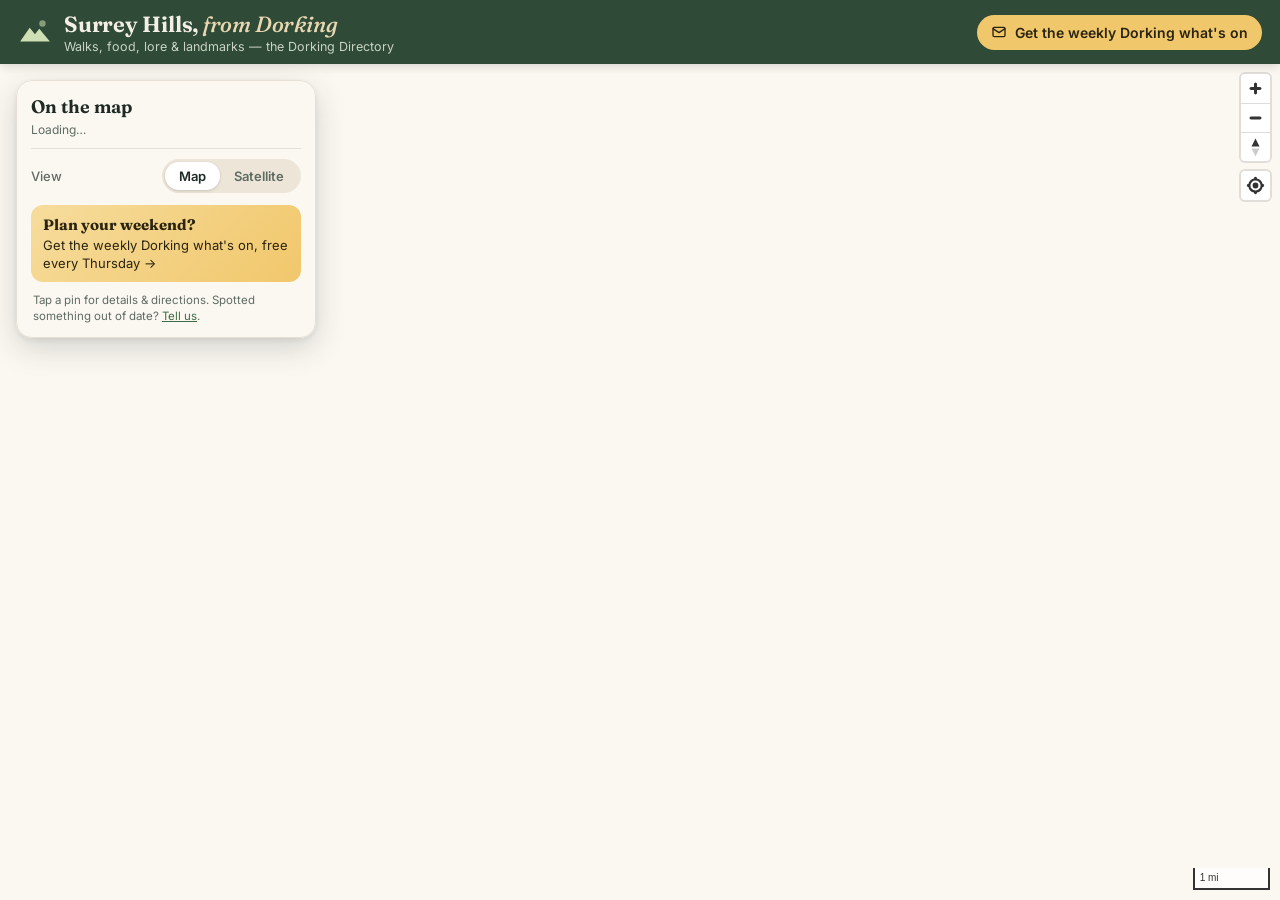
==== index.html @ 2fd0853b "Surrey Hills, from Dorking: map prototype" ====
<!doctype html>
<html lang="en-GB">
<head>
  <meta charset="utf-8">
  <meta name="viewport" content="width=device-width, initial-scale=1, viewport-fit=cover">
  <title>Surrey Hills, from Dorking — the Dorking Directory map</title>
  <meta name="description" content="Farm shops, vineyards, landmarks, local lore and churches around Dorking and the Surrey Hills, on one map.">
  <link rel="preconnect" href="https://fonts.googleapis.com">
  <link rel="preconnect" href="https://fonts.gstatic.com" crossorigin>
  <link href="https://fonts.googleapis.com/css2?family=Fraunces:opsz,wght@9..144,500;9..144,650&family=Inter:wght@400;500;600&display=swap" rel="stylesheet">

  <!-- Map library. To switch to Mapbox: replace these two lines with
       https://api.mapbox.com/mapbox-gl-js/v3.x.x/mapbox-gl.css / .js and update js/config.js -->
  <link rel="stylesheet" href="vendor/maplibre-gl.css">
  <script src="vendor/maplibre-gl.js"></script>
  <script src="vendor/papaparse.min.js"></script>

  <link rel="stylesheet" href="css/style.css">

  <!-- ============================================================
       ANALYTICS TAG GOES HERE
       e.g. Plausible:
       <script defer data-domain="map.example.uk" src="https://plausible.io/js/script.js"></script>
       or Google Analytics (gtag.js) snippet.
       ============================================================ -->
</head>
<body>
  <header class="topbar">
    <div class="brand">
      <svg class="brand-mark" viewBox="0 0 32 32" aria-hidden="true"><path d="M2 25 11 12l5 6 4-5 10 12z" fill="currentColor"/><circle cx="23" cy="8" r="3" fill="currentColor" opacity=".55"/></svg>
      <div>
        <h1>Surrey Hills, <em>from Dorking</em></h1>
        <p class="tagline">Walks, food, lore &amp; landmarks — the Dorking Directory</p>
      </div>
    </div>
    <a class="cta" id="newsletter" href="#">
      <svg viewBox="0 0 24 24" width="16" height="16" fill="none" stroke="currentColor" stroke-width="2" stroke-linecap="round" stroke-linejoin="round"><rect x="3" y="5" width="18" height="14" rx="2"/><path d="m3 7 9 6 9-6"/></svg>
      <span class="cta-long">Get the weekly Dorking what's on</span><span class="cta-short">What's on</span>
    </a>
  </header>

  <main class="stage">
    <div id="map" aria-label="Map of the Surrey Hills around Dorking"></div>

    <aside id="legend" class="legend" aria-label="Map layers">
      <div class="lg-head">
        <div>
          <h2>On the map</h2>
          <span id="legend-total" class="lg-total">Loading…</span>
        </div>
        <button id="legend-close" class="icon-btn" aria-label="Hide layers">
          <svg viewBox="0 0 24 24" width="18" height="18" fill="none" stroke="currentColor" stroke-width="2.2" stroke-linecap="round"><path d="M6 6l12 12M18 6 6 18"/></svg>
        </button>
      </div>
      <ul id="legend-list" class="lg-list"></ul>
      <div class="bm">
        <span class="bm-label">View</span>
        <div class="bm-switch" role="group" aria-label="Base map">
          <button class="bm-btn on" data-bm="map">Map</button>
          <button class="bm-btn" data-bm="satellite">Satellite</button>
        </div>
      </div>
      <a class="lg-cta" href="#">
        <strong>Plan your weekend?</strong>
        <span>Get the weekly Dorking what's on, free every Thursday →</span>
      </a>
      <p class="lg-foot">Tap a pin for details &amp; directions. Spotted something out of date? <a href="#">Tell us</a>.</p>
    </aside>

    <button id="legend-open" class="legend-fab" aria-label="Show layers">
      <svg viewBox="0 0 24 24" width="18" height="18" fill="none" stroke="currentColor" stroke-width="2" stroke-linecap="round" stroke-linejoin="round"><path d="m12 3 9 5-9 5-9-5 9-5z"/><path d="m3 13 9 5 9-5"/></svg>
      Layers
    </button>
  </main>

  <script src="js/config.js"></script>
  <script src="js/app.js"></script>
</body>
</html>
---- vendor/maplibre-gl.css ----
.maplibregl-map{font:12px/20px Helvetica Neue,Arial,Helvetica,sans-serif;overflow:hidden;position:relative;-webkit-tap-highlight-color:rgb(0 0 0/0)}.maplibregl-canvas{left:0;position:absolute;top:0}.maplibregl-map:fullscreen{height:100%;width:100%}.maplibregl-ctrl-group button.maplibregl-ctrl-compass{touch-action:none}.maplibregl-canvas-container.maplibregl-interactive,.maplibregl-ctrl-group button.maplibregl-ctrl-compass{cursor:grab;-webkit-user-select:none;-moz-user-select:none;user-select:none}.maplibregl-canvas-container.maplibregl-interactive.maplibregl-track-pointer{cursor:pointer}.maplibregl-canvas-container.maplibregl-interactive:active,.maplibregl-ctrl-group button.maplibregl-ctrl-compass:active{cursor:grabbing}.maplibregl-canvas-container.maplibregl-touch-zoom-rotate,.maplibregl-canvas-container.maplibregl-touch-zoom-rotate .maplibregl-canvas{touch-action:pan-x pan-y}.maplibregl-canvas-container.maplibregl-touch-drag-pan,.maplibregl-canvas-container.maplibregl-touch-drag-pan .maplibregl-canvas{touch-action:pinch-zoom}.maplibregl-canvas-container.maplibregl-touch-zoom-rotate.maplibregl-touch-drag-pan,.maplibregl-canvas-container.maplibregl-touch-zoom-rotate.maplibregl-touch-drag-pan .maplibregl-canvas{touch-action:none}.maplibregl-canvas-container.maplibregl-touch-drag-pan.maplibregl-cooperative-gestures,.maplibregl-canvas-container.maplibregl-touch-drag-pan.maplibregl-cooperative-gestures .maplibregl-canvas{touch-action:pan-x pan-y}.maplibregl-ctrl-bottom-left,.maplibregl-ctrl-bottom-right,.maplibregl-ctrl-top-left,.maplibregl-ctrl-top-right{pointer-events:none;position:absolute;z-index:2}.maplibregl-ctrl-top-left{left:0;top:0}.maplibregl-ctrl-top-right{right:0;top:0}.maplibregl-ctrl-bottom-left{bottom:0;left:0}.maplibregl-ctrl-bottom-right{bottom:0;right:0}.maplibregl-ctrl{clear:both;pointer-events:auto;transform:translate(0)}.maplibregl-ctrl-top-left .maplibregl-ctrl{float:left;margin:10px 0 0 10px}.maplibregl-ctrl-top-right .maplibregl-ctrl{float:right;margin:10px 10px 0 0}.maplibregl-ctrl-bottom-left .maplibregl-ctrl{float:left;margin:0 0 10px 10px}.maplibregl-ctrl-bottom-right .maplibregl-ctrl{float:right;margin:0 10px 10px 0}.maplibregl-ctrl-group{background:#fff;border-radius:4px}.maplibregl-ctrl-group:not(:empty){box-shadow:0 0 0 2px rgba(0,0,0,.1)}@media (forced-colors:active){.maplibregl-ctrl-group:not(:empty){box-shadow:0 0 0 2px ButtonText}}.maplibregl-ctrl-group button{background-color:transparent;border:0;box-sizing:border-box;cursor:pointer;display:block;height:29px;outline:none;padding:0;width:29px}.maplibregl-ctrl-group button+button{border-top:1px solid #ddd}.maplibregl-ctrl button .maplibregl-ctrl-icon{background-position:50%;background-repeat:no-repeat;display:block;height:100%;width:100%}@media (forced-colors:active){.maplibregl-ctrl-icon{background-color:transparent}.maplibregl-ctrl-group button+button{border-top:1px solid ButtonText}}.maplibregl-ctrl button::-moz-focus-inner{border:0;padding:0}.maplibregl-ctrl-attrib-button:focus,.maplibregl-ctrl-group button:focus{box-shadow:0 0 2px 2px #0096ff}.maplibregl-ctrl button:disabled{cursor:not-allowed}.maplibregl-ctrl button:disabled .maplibregl-ctrl-icon{opacity:.25}.maplibregl-ctrl button:not(:disabled):hover{background-color:rgb(0 0 0/5%)}.maplibregl-ctrl-group button:focus:focus-visible{box-shadow:0 0 2px 2px #0096ff}.maplibregl-ctrl-group button:focus:not(:focus-visible){box-shadow:none}.maplibregl-ctrl-group button:focus:first-child{border-radius:4px 4px 0 0}.maplibregl-ctrl-group button:focus:last-child{border-radius:0 0 4px 4px}.maplibregl-ctrl-group button:focus:only-child{border-radius:inherit}.maplibregl-ctrl button.maplibregl-ctrl-zoom-out .maplibregl-ctrl-icon{background-image:url("data:image/svg+xml;charset=utf-8,%3Csvg xmlns='http://www.w3.org/2000/svg' width='29' height='29' fill='%23333' viewBox='0 0 29 29'%3E%3Cpath d='M10 13c-.75 0-1.5.75-1.5 1.5S9.25 16 10 16h9c.75 0 1.5-.75 1.5-1.5S19.75 13 19 13z'/%3E%3C/svg%3E")}.maplibregl-ctrl button.maplibregl-ctrl-zoom-in .maplibregl-ctrl-icon{background-image:url("data:image/svg+xml;charset=utf-8,%3Csvg xmlns='http://www.w3.org/2000/svg' width='29' height='29' fill='%23333' viewBox='0 0 29 29'%3E%3Cpath d='M14.5 8.5c-.75 0-1.5.75-1.5 1.5v3h-3c-.75 0-1.5.75-1.5 1.5S9.25 16 10 16h3v3c0 .75.75 1.5 1.5 1.5S16 19.75 16 19v-3h3c.75 0 1.5-.75 1.5-1.5S19.75 13 19 13h-3v-3c0-.75-.75-1.5-1.5-1.5'/%3E%3C/svg%3E")}@media (forced-colors:active){.maplibregl-ctrl button.maplibregl-ctrl-zoom-out .maplibregl-ctrl-icon{background-image:url("data:image/svg+xml;charset=utf-8,%3Csvg xmlns='http://www.w3.org/2000/svg' width='29' height='29' fill='%23fff' viewBox='0 0 29 29'%3E%3Cpath d='M10 13c-.75 0-1.5.75-1.5 1.5S9.25 16 10 16h9c.75 0 1.5-.75 1.5-1.5S19.75 13 19 13z'/%3E%3C/svg%3E")}.maplibregl-ctrl button.maplibregl-ctrl-zoom-in .maplibregl-ctrl-icon{background-image:url("data:image/svg+xml;charset=utf-8,%3Csvg xmlns='http://www.w3.org/2000/svg' width='29' height='29' fill='%23fff' viewBox='0 0 29 29'%3E%3Cpath d='M14.5 8.5c-.75 0-1.5.75-1.5 1.5v3h-3c-.75 0-1.5.75-1.5 1.5S9.25 16 10 16h3v3c0 .75.75 1.5 1.5 1.5S16 19.75 16 19v-3h3c.75 0 1.5-.75 1.5-1.5S19.75 13 19 13h-3v-3c0-.75-.75-1.5-1.5-1.5'/%3E%3C/svg%3E")}}@media (forced-colors:active) and (prefers-color-scheme:light){.maplibregl-ctrl button.maplibregl-ctrl-zoom-out .maplibregl-ctrl-icon{background-image:url("data:image/svg+xml;charset=utf-8,%3Csvg xmlns='http://www.w3.org/2000/svg' width='29' height='29' viewBox='0 0 29 29'%3E%3Cpath d='M10 13c-.75 0-1.5.75-1.5 1.5S9.25 16 10 16h9c.75 0 1.5-.75 1.5-1.5S19.75 13 19 13z'/%3E%3C/svg%3E")}.maplibregl-ctrl button.maplibregl-ctrl-zoom-in .maplibregl-ctrl-icon{background-image:url("data:image/svg+xml;charset=utf-8,%3Csvg xmlns='http://www.w3.org/2000/svg' width='29' height='29' viewBox='0 0 29 29'%3E%3Cpath d='M14.5 8.5c-.75 0-1.5.75-1.5 1.5v3h-3c-.75 0-1.5.75-1.5 1.5S9.25 16 10 16h3v3c0 .75.75 1.5 1.5 1.5S16 19.75 16 19v-3h3c.75 0 1.5-.75 1.5-1.5S19.75 13 19 13h-3v-3c0-.75-.75-1.5-1.5-1.5'/%3E%3C/svg%3E")}}.maplibregl-ctrl button.maplibregl-ctrl-fullscreen .maplibregl-ctrl-icon{background-image:url("data:image/svg+xml;charset=utf-8,%3Csvg xmlns='http://www.w3.org/2000/svg' width='29' height='29' fill='%23333' viewBox='0 0 29 29'%3E%3Cpath d='M24 16v5.5c0 1.75-.75 2.5-2.5 2.5H16v-1l3-1.5-4-5.5 1-1 5.5 4 1.5-3zM6 16l1.5 3 5.5-4 1 1-4 5.5 3 1.5v1H7.5C5.75 24 5 23.25 5 21.5V16zm7-11v1l-3 1.5 4 5.5-1 1-5.5-4L6 13H5V7.5C5 5.75 5.75 5 7.5 5zm11 2.5c0-1.75-.75-2.5-2.5-2.5H16v1l3 1.5-4 5.5 1 1 5.5-4 1.5 3h1z'/%3E%3C/svg%3E")}.maplibregl-ctrl button.maplibregl-ctrl-shrink .maplibregl-ctrl-icon{background-image:url("data:image/svg+xml;charset=utf-8,%3Csvg xmlns='http://www.w3.org/2000/svg' width='29' height='29' viewBox='0 0 29 29'%3E%3Cpath d='M18.5 16c-1.75 0-2.5.75-2.5 2.5V24h1l1.5-3 5.5 4 1-1-4-5.5 3-1.5v-1zM13 18.5c0-1.75-.75-2.5-2.5-2.5H5v1l3 1.5L4 24l1 1 5.5-4 1.5 3h1zm3-8c0 1.75.75 2.5 2.5 2.5H24v-1l-3-1.5L25 5l-1-1-5.5 4L17 5h-1zM10.5 13c1.75 0 2.5-.75 2.5-2.5V5h-1l-1.5 3L5 4 4 5l4 5.5L5 12v1z'/%3E%3C/svg%3E")}@media (forced-colors:active){.maplibregl-ctrl button.maplibregl-ctrl-fullscreen .maplibregl-ctrl-icon{background-image:url("data:image/svg+xml;charset=utf-8,%3Csvg xmlns='http://www.w3.org/2000/svg' width='29' height='29' fill='%23fff' viewBox='0 0 29 29'%3E%3Cpath d='M24 16v5.5c0 1.75-.75 2.5-2.5 2.5H16v-1l3-1.5-4-5.5 1-1 5.5 4 1.5-3zM6 16l1.5 3 5.5-4 1 1-4 5.5 3 1.5v1H7.5C5.75 24 5 23.25 5 21.5V16zm7-11v1l-3 1.5 4 5.5-1 1-5.5-4L6 13H5V7.5C5 5.75 5.75 5 7.5 5zm11 2.5c0-1.75-.75-2.5-2.5-2.5H16v1l3 1.5-4 5.5 1 1 5.5-4 1.5 3h1z'/%3E%3C/svg%3E")}.maplibregl-ctrl button.maplibregl-ctrl-shrink .maplibregl-ctrl-icon{background-image:url("data:image/svg+xml;charset=utf-8,%3Csvg xmlns='http://www.w3.org/2000/svg' width='29' height='29' fill='%23fff' viewBox='0 0 29 29'%3E%3Cpath d='M18.5 16c-1.75 0-2.5.75-2.5 2.5V24h1l1.5-3 5.5 4 1-1-4-5.5 3-1.5v-1zM13 18.5c0-1.75-.75-2.5-2.5-2.5H5v1l3 1.5L4 24l1 1 5.5-4 1.5 3h1zm3-8c0 1.75.75 2.5 2.5 2.5H24v-1l-3-1.5L25 5l-1-1-5.5 4L17 5h-1zM10.5 13c1.75 0 2.5-.75 2.5-2.5V5h-1l-1.5 3L5 4 4 5l4 5.5L5 12v1z'/%3E%3C/svg%3E")}}@media (forced-colors:active) and (prefers-color-scheme:light){.maplibregl-ctrl button.maplibregl-ctrl-fullscreen .maplibregl-ctrl-icon{background-image:url("data:image/svg+xml;charset=utf-8,%3Csvg xmlns='http://www.w3.org/2000/svg' width='29' height='29' viewBox='0 0 29 29'%3E%3Cpath d='M24 16v5.5c0 1.75-.75 2.5-2.5 2.5H16v-1l3-1.5-4-5.5 1-1 5.5 4 1.5-3zM6 16l1.5 3 5.5-4 1 1-4 5.5 3 1.5v1H7.5C5.75 24 5 23.25 5 21.5V16zm7-11v1l-3 1.5 4 5.5-1 1-5.5-4L6 13H5V7.5C5 5.75 5.75 5 7.5 5zm11 2.5c0-1.75-.75-2.5-2.5-2.5H16v1l3 1.5-4 5.5 1 1 5.5-4 1.5 3h1z'/%3E%3C/svg%3E")}.maplibregl-ctrl button.maplibregl-ctrl-shrink .maplibregl-ctrl-icon{background-image:url("data:image/svg+xml;charset=utf-8,%3Csvg xmlns='http://www.w3.org/2000/svg' width='29' height='29' viewBox='0 0 29 29'%3E%3Cpath d='M18.5 16c-1.75 0-2.5.75-2.5 2.5V24h1l1.5-3 5.5 4 1-1-4-5.5 3-1.5v-1zM13 18.5c0-1.75-.75-2.5-2.5-2.5H5v1l3 1.5L4 24l1 1 5.5-4 1.5 3h1zm3-8c0 1.75.75 2.5 2.5 2.5H24v-1l-3-1.5L25 5l-1-1-5.5 4L17 5h-1zM10.5 13c1.75 0 2.5-.75 2.5-2.5V5h-1l-1.5 3L5 4 4 5l4 5.5L5 12v1z'/%3E%3C/svg%3E")}}.maplibregl-ctrl button.maplibregl-ctrl-compass .maplibregl-ctrl-icon{background-image:url("data:image/svg+xml;charset=utf-8,%3Csvg xmlns='http://www.w3.org/2000/svg' width='29' height='29' fill='%23333' viewBox='0 0 29 29'%3E%3Cpath d='m10.5 14 4-8 4 8z'/%3E%3Cpath fill='%23ccc' d='m10.5 16 4 8 4-8z'/%3E%3C/svg%3E")}@media (forced-colors:active){.maplibregl-ctrl button.maplibregl-ctrl-compass .maplibregl-ctrl-icon{background-image:url("data:image/svg+xml;charset=utf-8,%3Csvg xmlns='http://www.w3.org/2000/svg' width='29' height='29' fill='%23fff' viewBox='0 0 29 29'%3E%3Cpath d='m10.5 14 4-8 4 8z'/%3E%3Cpath fill='%23ccc' d='m10.5 16 4 8 4-8z'/%3E%3C/svg%3E")}}@media (forced-colors:active) and (prefers-color-scheme:light){.maplibregl-ctrl button.maplibregl-ctrl-compass .maplibregl-ctrl-icon{background-image:url("data:image/svg+xml;charset=utf-8,%3Csvg xmlns='http://www.w3.org/2000/svg' width='29' height='29' viewBox='0 0 29 29'%3E%3Cpath d='m10.5 14 4-8 4 8z'/%3E%3Cpath fill='%23ccc' d='m10.5 16 4 8 4-8z'/%3E%3C/svg%3E")}}.maplibregl-ctrl button.maplibregl-ctrl-terrain .maplibregl-ctrl-icon{background-image:url("data:image/svg+xml;charset=utf-8,%3Csvg xmlns='http://www.w3.org/2000/svg' width='22' height='22' fill='%23333' viewBox='0 0 22 22'%3E%3Cpath d='m1.754 13.406 4.453-4.851 3.09 3.09 3.281 3.277.969-.969-3.309-3.312 3.844-4.121 6.148 6.886h1.082v-.855l-7.207-8.07-4.84 5.187L6.169 6.57l-5.48 5.965v.871ZM.688 16.844h20.625v1.375H.688Zm0 0'/%3E%3C/svg%3E")}.maplibregl-ctrl button.maplibregl-ctrl-terrain-enabled .maplibregl-ctrl-icon{background-image:url("data:image/svg+xml;charset=utf-8,%3Csvg xmlns='http://www.w3.org/2000/svg' width='22' height='22' fill='%2333b5e5' viewBox='0 0 22 22'%3E%3Cpath d='m1.754 13.406 4.453-4.851 3.09 3.09 3.281 3.277.969-.969-3.309-3.312 3.844-4.121 6.148 6.886h1.082v-.855l-7.207-8.07-4.84 5.187L6.169 6.57l-5.48 5.965v.871ZM.688 16.844h20.625v1.375H.688Zm0 0'/%3E%3C/svg%3E")}.maplibregl-ctrl button.maplibregl-ctrl-geolocate .maplibregl-ctrl-icon{background-image:url("data:image/svg+xml;charset=utf-8,%3Csvg xmlns='http://www.w3.org/2000/svg' width='29' height='29' fill='%23333' viewBox='0 0 20 20'%3E%3Cpath d='M10 4C9 4 9 5 9 5v.1A5 5 0 0 0 5.1 9H5s-1 0-1 1 1 1 1 1h.1A5 5 0 0 0 9 14.9v.1s0 1 1 1 1-1 1-1v-.1a5 5 0 0 0 3.9-3.9h.1s1 0 1-1-1-1-1-1h-.1A5 5 0 0 0 11 5.1V5s0-1-1-1m0 2.5a3.5 3.5 0 1 1 0 7 3.5 3.5 0 1 1 0-7'/%3E%3Ccircle cx='10' cy='10' r='2'/%3E%3C/svg%3E")}.maplibregl-ctrl button.maplibregl-ctrl-geolocate:disabled .maplibregl-ctrl-icon{background-image:url("data:image/svg+xml;charset=utf-8,%3Csvg xmlns='http://www.w3.org/2000/svg' width='29' height='29' fill='%23aaa' viewBox='0 0 20 20'%3E%3Cpath d='M10 4C9 4 9 5 9 5v.1A5 5 0 0 0 5.1 9H5s-1 0-1 1 1 1 1 1h.1A5 5 0 0 0 9 14.9v.1s0 1 1 1 1-1 1-1v-.1a5 5 0 0 0 3.9-3.9h.1s1 0 1-1-1-1-1-1h-.1A5 5 0 0 0 11 5.1V5s0-1-1-1m0 2.5a3.5 3.5 0 1 1 0 7 3.5 3.5 0 1 1 0-7'/%3E%3Ccircle cx='10' cy='10' r='2'/%3E%3Cpath fill='red' d='m14 5 1 1-9 9-1-1z'/%3E%3C/svg%3E")}.maplibregl-ctrl button.maplibregl-ctrl-geolocate.maplibregl-ctrl-geolocate-active .maplibregl-ctrl-icon{background-image:url("data:image/svg+xml;charset=utf-8,%3Csvg xmlns='http://www.w3.org/2000/svg' width='29' height='29' fill='%2333b5e5' viewBox='0 0 20 20'%3E%3Cpath d='M10 4C9 4 9 5 9 5v.1A5 5 0 0 0 5.1 9H5s-1 0-1 1 1 1 1 1h.1A5 5 0 0 0 9 14.9v.1s0 1 1 1 1-1 1-1v-.1a5 5 0 0 0 3.9-3.9h.1s1 0 1-1-1-1-1-1h-.1A5 5 0 0 0 11 5.1V5s0-1-1-1m0 2.5a3.5 3.5 0 1 1 0 7 3.5 3.5 0 1 1 0-7'/%3E%3Ccircle cx='10' cy='10' r='2'/%3E%3C/svg%3E")}.maplibregl-ctrl button.maplibregl-ctrl-geolocate.maplibregl-ctrl-geolocate-active-error .maplibregl-ctrl-icon{background-image:url("data:image/svg+xml;charset=utf-8,%3Csvg xmlns='http://www.w3.org/2000/svg' width='29' height='29' fill='%23e58978' viewBox='0 0 20 20'%3E%3Cpath d='M10 4C9 4 9 5 9 5v.1A5 5 0 0 0 5.1 9H5s-1 0-1 1 1 1 1 1h.1A5 5 0 0 0 9 14.9v.1s0 1 1 1 1-1 1-1v-.1a5 5 0 0 0 3.9-3.9h.1s1 0 1-1-1-1-1-1h-.1A5 5 0 0 0 11 5.1V5s0-1-1-1m0 2.5a3.5 3.5 0 1 1 0 7 3.5 3.5 0 1 1 0-7'/%3E%3Ccircle cx='10' cy='10' r='2'/%3E%3C/svg%3E")}.maplibregl-ctrl button.maplibregl-ctrl-geolocate.maplibregl-ctrl-geolocate-background .maplibregl-ctrl-icon{background-image:url("data:image/svg+xml;charset=utf-8,%3Csvg xmlns='http://www.w3.org/2000/svg' width='29' height='29' fill='%2333b5e5' viewBox='0 0 20 20'%3E%3Cpath d='M10 4C9 4 9 5 9 5v.1A5 5 0 0 0 5.1 9H5s-1 0-1 1 1 1 1 1h.1A5 5 0 0 0 9 14.9v.1s0 1 1 1 1-1 1-1v-.1a5 5 0 0 0 3.9-3.9h.1s1 0 1-1-1-1-1-1h-.1A5 5 0 0 0 11 5.1V5s0-1-1-1m0 2.5a3.5 3.5 0 1 1 0 7 3.5 3.5 0 1 1 0-7'/%3E%3C/svg%3E")}.maplibregl-ctrl button.maplibregl-ctrl-geolocate.maplibregl-ctrl-geolocate-background-error .maplibregl-ctrl-icon{background-image:url("data:image/svg+xml;charset=utf-8,%3Csvg xmlns='http://www.w3.org/2000/svg' width='29' height='29' fill='%23e54e33' viewBox='0 0 20 20'%3E%3Cpath d='M10 4C9 4 9 5 9 5v.1A5 5 0 0 0 5.1 9H5s-1 0-1 1 1 1 1 1h.1A5 5 0 0 0 9 14.9v.1s0 1 1 1 1-1 1-1v-.1a5 5 0 0 0 3.9-3.9h.1s1 0 1-1-1-1-1-1h-.1A5 5 0 0 0 11 5.1V5s0-1-1-1m0 2.5a3.5 3.5 0 1 1 0 7 3.5 3.5 0 1 1 0-7'/%3E%3C/svg%3E")}.maplibregl-ctrl button.maplibregl-ctrl-geolocate.maplibregl-ctrl-geolocate-waiting .maplibregl-ctrl-icon{animation:maplibregl-spin 2s linear infinite}@media (forced-colors:active){.maplibregl-ctrl button.maplibregl-ctrl-geolocate .maplibregl-ctrl-icon{background-image:url("data:image/svg+xml;charset=utf-8,%3Csvg xmlns='http://www.w3.org/2000/svg' width='29' height='29' fill='%23fff' viewBox='0 0 20 20'%3E%3Cpath d='M10 4C9 4 9 5 9 5v.1A5 5 0 0 0 5.1 9H5s-1 0-1 1 1 1 1 1h.1A5 5 0 0 0 9 14.9v.1s0 1 1 1 1-1 1-1v-.1a5 5 0 0 0 3.9-3.9h.1s1 0 1-1-1-1-1-1h-.1A5 5 0 0 0 11 5.1V5s0-1-1-1m0 2.5a3.5 3.5 0 1 1 0 7 3.5 3.5 0 1 1 0-7'/%3E%3Ccircle cx='10' cy='10' r='2'/%3E%3C/svg%3E")}.maplibregl-ctrl button.maplibregl-ctrl-geolocate:disabled .maplibregl-ctrl-icon{background-image:url("data:image/svg+xml;charset=utf-8,%3Csvg xmlns='http://www.w3.org/2000/svg' width='29' height='29' fill='%23999' viewBox='0 0 20 20'%3E%3Cpath d='M10 4C9 4 9 5 9 5v.1A5 5 0 0 0 5.1 9H5s-1 0-1 1 1 1 1 1h.1A5 5 0 0 0 9 14.9v.1s0 1 1 1 1-1 1-1v-.1a5 5 0 0 0 3.9-3.9h.1s1 0 1-1-1-1-1-1h-.1A5 5 0 0 0 11 5.1V5s0-1-1-1m0 2.5a3.5 3.5 0 1 1 0 7 3.5 3.5 0 1 1 0-7'/%3E%3Ccircle cx='10' cy='10' r='2'/%3E%3Cpath fill='red' d='m14 5 1 1-9 9-1-1z'/%3E%3C/svg%3E")}.maplibregl-ctrl button.maplibregl-ctrl-geolocate.maplibregl-ctrl-geolocate-active .maplibregl-ctrl-icon{background-image:url("data:image/svg+xml;charset=utf-8,%3Csvg xmlns='http://www.w3.org/2000/svg' width='29' height='29' fill='%2333b5e5' viewBox='0 0 20 20'%3E%3Cpath d='M10 4C9 4 9 5 9 5v.1A5 5 0 0 0 5.1 9H5s-1 0-1 1 1 1 1 1h.1A5 5 0 0 0 9 14.9v.1s0 1 1 1 1-1 1-1v-.1a5 5 0 0 0 3.9-3.9h.1s1 0 1-1-1-1-1-1h-.1A5 5 0 0 0 11 5.1V5s0-1-1-1m0 2.5a3.5 3.5 0 1 1 0 7 3.5 3.5 0 1 1 0-7'/%3E%3Ccircle cx='10' cy='10' r='2'/%3E%3C/svg%3E")}.maplibregl-ctrl button.maplibregl-ctrl-geolocate.maplibregl-ctrl-geolocate-active-error .maplibregl-ctrl-icon{background-image:url("data:image/svg+xml;charset=utf-8,%3Csvg xmlns='http://www.w3.org/2000/svg' width='29' height='29' fill='%23e58978' viewBox='0 0 20 20'%3E%3Cpath d='M10 4C9 4 9 5 9 5v.1A5 5 0 0 0 5.1 9H5s-1 0-1 1 1 1 1 1h.1A5 5 0 0 0 9 14.9v.1s0 1 1 1 1-1 1-1v-.1a5 5 0 0 0 3.9-3.9h.1s1 0 1-1-1-1-1-1h-.1A5 5 0 0 0 11 5.1V5s0-1-1-1m0 2.5a3.5 3.5 0 1 1 0 7 3.5 3.5 0 1 1 0-7'/%3E%3Ccircle cx='10' cy='10' r='2'/%3E%3C/svg%3E")}.maplibregl-ctrl button.maplibregl-ctrl-geolocate.maplibregl-ctrl-geolocate-background .maplibregl-ctrl-icon{background-image:url("data:image/svg+xml;charset=utf-8,%3Csvg xmlns='http://www.w3.org/2000/svg' width='29' height='29' fill='%2333b5e5' viewBox='0 0 20 20'%3E%3Cpath d='M10 4C9 4 9 5 9 5v.1A5 5 0 0 0 5.1 9H5s-1 0-1 1 1 1 1 1h.1A5 5 0 0 0 9 14.9v.1s0 1 1 1 1-1 1-1v-.1a5 5 0 0 0 3.9-3.9h.1s1 0 1-1-1-1-1-1h-.1A5 5 0 0 0 11 5.1V5s0-1-1-1m0 2.5a3.5 3.5 0 1 1 0 7 3.5 3.5 0 1 1 0-7'/%3E%3C/svg%3E")}.maplibregl-ctrl button.maplibregl-ctrl-geolocate.maplibregl-ctrl-geolocate-background-error .maplibregl-ctrl-icon{background-image:url("data:image/svg+xml;charset=utf-8,%3Csvg xmlns='http://www.w3.org/2000/svg' width='29' height='29' fill='%23e54e33' viewBox='0 0 20 20'%3E%3Cpath d='M10 4C9 4 9 5 9 5v.1A5 5 0 0 0 5.1 9H5s-1 0-1 1 1 1 1 1h.1A5 5 0 0 0 9 14.9v.1s0 1 1 1 1-1 1-1v-.1a5 5 0 0 0 3.9-3.9h.1s1 0 1-1-1-1-1-1h-.1A5 5 0 0 0 11 5.1V5s0-1-1-1m0 2.5a3.5 3.5 0 1 1 0 7 3.5 3.5 0 1 1 0-7'/%3E%3C/svg%3E")}}@media (forced-colors:active) and (prefers-color-scheme:light){.maplibregl-ctrl button.maplibregl-ctrl-geolocate .maplibregl-ctrl-icon{background-image:url("data:image/svg+xml;charset=utf-8,%3Csvg xmlns='http://www.w3.org/2000/svg' width='29' height='29' viewBox='0 0 20 20'%3E%3Cpath d='M10 4C9 4 9 5 9 5v.1A5 5 0 0 0 5.1 9H5s-1 0-1 1 1 1 1 1h.1A5 5 0 0 0 9 14.9v.1s0 1 1 1 1-1 1-1v-.1a5 5 0 0 0 3.9-3.9h.1s1 0 1-1-1-1-1-1h-.1A5 5 0 0 0 11 5.1V5s0-1-1-1m0 2.5a3.5 3.5 0 1 1 0 7 3.5 3.5 0 1 1 0-7'/%3E%3Ccircle cx='10' cy='10' r='2'/%3E%3C/svg%3E")}.maplibregl-ctrl button.maplibregl-ctrl-geolocate:disabled .maplibregl-ctrl-icon{background-image:url("data:image/svg+xml;charset=utf-8,%3Csvg xmlns='http://www.w3.org/2000/svg' width='29' height='29' fill='%23666' viewBox='0 0 20 20'%3E%3Cpath d='M10 4C9 4 9 5 9 5v.1A5 5 0 0 0 5.1 9H5s-1 0-1 1 1 1 1 1h.1A5 5 0 0 0 9 14.9v.1s0 1 1 1 1-1 1-1v-.1a5 5 0 0 0 3.9-3.9h.1s1 0 1-1-1-1-1-1h-.1A5 5 0 0 0 11 5.1V5s0-1-1-1m0 2.5a3.5 3.5 0 1 1 0 7 3.5 3.5 0 1 1 0-7'/%3E%3Ccircle cx='10' cy='10' r='2'/%3E%3Cpath fill='red' d='m14 5 1 1-9 9-1-1z'/%3E%3C/svg%3E")}}@keyframes maplibregl-spin{0%{transform:rotate(0deg)}to{transform:rotate(1turn)}}a.maplibregl-ctrl-logo{background-image:url("data:image/svg+xml;charset=utf-8,%3Csvg xmlns='http://www.w3.org/2000/svg' width='88' height='23' fill='none'%3E%3Cpath fill='%23000' fill-opacity='.4' fill-rule='evenodd' d='M17.408 16.796h-1.827l2.501-12.095h.198l3.324 6.533.988 2.19.988-2.19 3.258-6.533h.181l2.6 12.095h-1.81l-1.218-5.644-.362-1.71-.658 1.71-2.929 5.644h-.098l-2.914-5.644-.757-1.71-.345 1.71zm1.958-3.42-.726 3.663a1.255 1.255 0 0 1-1.232 1.011h-1.827a1.255 1.255 0 0 1-1.229-1.509l2.501-12.095a1.255 1.255 0 0 1 1.23-1.001h.197a1.25 1.25 0 0 1 1.12.685l3.19 6.273 3.125-6.263a1.25 1.25 0 0 1 1.123-.695h.181a1.255 1.255 0 0 1 1.227.991l1.443 6.71a5 5 0 0 1 .314-.787l.009-.016a4.6 4.6 0 0 1 1.777-1.887c.782-.46 1.668-.667 2.611-.667a4.6 4.6 0 0 1 1.7.32l.306.134c.21-.16.474-.256.759-.256h1.694a1.255 1.255 0 0 1 1.212.925 1.255 1.255 0 0 1 1.212-.925h1.711c.284 0 .545.094.755.252.613-.3 1.312-.45 2.075-.45 1.356 0 2.557.445 3.482 1.4q.47.48.763 1.064V4.701a1.255 1.255 0 0 1 1.255-1.255h1.86A1.255 1.255 0 0 1 54.44 4.7v9.194h2.217c.19 0 .37.043.532.118v-4.77c0-.356.147-.678.385-.906a2.42 2.42 0 0 1-.682-1.71c0-.665.267-1.253.735-1.7a2.45 2.45 0 0 1 1.722-.674 2.43 2.43 0 0 1 1.705.675q.318.302.504.683V4.7a1.255 1.255 0 0 1 1.255-1.255h1.744A1.255 1.255 0 0 1 65.812 4.7v3.335a4.8 4.8 0 0 1 1.526-.246c.938 0 1.817.214 2.59.69a4.47 4.47 0 0 1 1.67 1.743v-.98a1.255 1.255 0 0 1 1.256-1.256h1.777c.233 0 .451.064.639.174a3.4 3.4 0 0 1 1.567-.372c.346 0 .861.02 1.285.232a1.25 1.25 0 0 1 .689 1.004 4.7 4.7 0 0 1 .853-.588c.795-.44 1.675-.647 2.61-.647 1.385 0 2.65.39 3.525 1.396.836.938 1.168 2.173 1.168 3.528q-.001.515-.056 1.051a1.255 1.255 0 0 1-.947 1.09l.408.952a1.255 1.255 0 0 1-.477 1.552c-.418.268-.92.463-1.458.612-.613.171-1.304.244-2.049.244-1.06 0-2.043-.207-2.886-.698l-.015-.008c-.798-.48-1.419-1.135-1.818-1.963l-.004-.008a5.8 5.8 0 0 1-.548-2.512q0-.429.053-.843a1.3 1.3 0 0 1-.333-.086l-.166-.004c-.223 0-.426.062-.643.228-.03.024-.142.139-.142.59v3.883a1.255 1.255 0 0 1-1.256 1.256h-1.777a1.255 1.255 0 0 1-1.256-1.256V15.69l-.032.057a4.8 4.8 0 0 1-1.86 1.833 5.04 5.04 0 0 1-2.484.634 4.5 4.5 0 0 1-1.935-.424 1.25 1.25 0 0 1-.764.258h-1.71a1.255 1.255 0 0 1-1.256-1.255V7.687a2.4 2.4 0 0 1-.428.625c.253.23.412.561.412.93v7.553a1.255 1.255 0 0 1-1.256 1.255h-1.843a1.25 1.25 0 0 1-.894-.373c-.228.23-.544.373-.894.373H51.32a1.255 1.255 0 0 1-1.256-1.255v-1.251l-.061.117a4.7 4.7 0 0 1-1.782 1.884 4.77 4.77 0 0 1-2.485.67 5.6 5.6 0 0 1-1.485-.188l.009 2.764a1.255 1.255 0 0 1-1.255 1.259h-1.729a1.255 1.255 0 0 1-1.255-1.255v-3.537a1.255 1.255 0 0 1-1.167.793h-1.679a1.25 1.25 0 0 1-.77-.263 4.5 4.5 0 0 1-1.945.429c-.885 0-1.724-.21-2.495-.632l-.017-.01a5 5 0 0 1-1.081-.836 1.255 1.255 0 0 1-1.254 1.312h-1.81a1.255 1.255 0 0 1-1.228-.99l-.782-3.625-2.044 3.939a1.25 1.25 0 0 1-1.115.676h-.098a1.25 1.25 0 0 1-1.116-.68l-2.061-3.994zM35.92 16.63l.207-.114.223-.15q.493-.356.735-.785l.061-.118.033 1.332h1.678V9.242h-1.694l-.033 1.267q-.133-.329-.526-.658l-.032-.028a3.2 3.2 0 0 0-.668-.428l-.27-.12a3.3 3.3 0 0 0-1.235-.23q-1.136-.001-1.974.493a3.36 3.36 0 0 0-1.3 1.382q-.445.89-.444 2.074 0 1.2.51 2.107a3.8 3.8 0 0 0 1.382 1.381 3.9 3.9 0 0 0 1.893.477q.795 0 1.455-.33zm-2.789-5.38q-.576.675-.575 1.762 0 1.102.559 1.794.576.675 1.645.675a2.25 2.25 0 0 0 .934-.19 2.2 2.2 0 0 0 .468-.29l.178-.161a2.2 2.2 0 0 0 .397-.561q.244-.5.244-1.15v-.115q0-.708-.296-1.267l-.043-.077a2.2 2.2 0 0 0-.633-.709l-.13-.086-.047-.028a2.1 2.1 0 0 0-1.073-.285q-1.052 0-1.629.692zm2.316 2.706c.163-.17.28-.407.28-.83v-.114c0-.292-.06-.508-.15-.68a.96.96 0 0 0-.353-.389.85.85 0 0 0-.464-.127c-.4 0-.56.114-.664.239l-.01.012c-.148.174-.275.45-.275.945 0 .506.122.801.27.99.097.11.266.224.68.224.303 0 .504-.09.687-.269zm7.545 1.705a2.6 2.6 0 0 0 .331.423q.319.33.755.548l.173.074q.65.255 1.49.255 1.02 0 1.844-.493a3.45 3.45 0 0 0 1.316-1.4q.493-.904.493-2.089 0-1.909-.988-2.913-.988-1.02-2.584-1.02-.898 0-1.575.347a3 3 0 0 0-.415.262l-.199.166a3.4 3.4 0 0 0-.64.82V9.242h-1.712v11.553h1.729l-.017-5.134zm.53-1.138q.206.29.48.5l.155.11.053.034q.51.296 1.119.297 1.07 0 1.645-.675.577-.69.576-1.762 0-1.119-.576-1.777-.558-.675-1.645-.675-.435 0-.835.16a2 2 0 0 0-.284.136 2 2 0 0 0-.363.254 2.2 2.2 0 0 0-.46.569l-.082.162a2.6 2.6 0 0 0-.213 1.072v.115q0 .707.296 1.267l.135.211zm.964-.818a1.1 1.1 0 0 0 .367.385.94.94 0 0 0 .476.118c.423 0 .59-.117.687-.23.159-.194.28-.478.28-.95 0-.53-.133-.8-.266-.952l-.021-.025c-.078-.094-.231-.221-.68-.221a1 1 0 0 0-.503.135l-.012.007a.86.86 0 0 0-.335.343c-.073.133-.132.324-.132.614v.115a1.4 1.4 0 0 0 .14.66zm15.7-6.222q.347-.346.346-.856a1.05 1.05 0 0 0-.345-.79 1.18 1.18 0 0 0-.84-.329q-.51 0-.855.33a1.05 1.05 0 0 0-.346.79q0 .51.346.855.345.346.856.346.51 0 .839-.346zm4.337 9.314.033-1.332q.191.403.59.747l.098.081a4 4 0 0 0 .316.224l.223.122a3.2 3.2 0 0 0 1.44.322 3.8 3.8 0 0 0 1.875-.477 3.5 3.5 0 0 0 1.382-1.366q.527-.89.526-2.09 0-1.184-.444-2.073a3.24 3.24 0 0 0-1.283-1.399q-.823-.51-1.942-.51a3.5 3.5 0 0 0-1.527.344l-.086.043-.165.09a3 3 0 0 0-.33.214q-.432.315-.656.707a2 2 0 0 0-.099.198l.082-1.283V4.701h-1.744v12.095zm.473-2.509a2.5 2.5 0 0 0 .566.7q.117.098.245.18l.144.08a2.1 2.1 0 0 0 .975.232q1.07 0 1.645-.675.576-.69.576-1.778 0-1.102-.576-1.777-.56-.691-1.645-.692a2.2 2.2 0 0 0-1.015.235q-.22.113-.415.282l-.15.142a2.1 2.1 0 0 0-.42.594q-.223.479-.223 1.1v.115q0 .705.293 1.26zm2.616-.293c.157-.191.28-.479.28-.967 0-.51-.13-.79-.276-.961l-.021-.026c-.082-.1-.232-.225-.67-.225a.87.87 0 0 0-.681.279l-.012.011c-.154.155-.274.38-.274.807v.115c0 .285.057.499.144.669a1.1 1.1 0 0 0 .367.405c.137.082.28.123.455.123.423 0 .59-.118.686-.23zm8.266-3.013q.345-.13.724-.14l.069-.002q.493 0 .642.099l.247-1.794q-.196-.099-.717-.099a2.3 2.3 0 0 0-.545.063 2 2 0 0 0-.411.148 2.2 2.2 0 0 0-.4.249 2.5 2.5 0 0 0-.485.499 2.7 2.7 0 0 0-.32.581l-.05.137v-1.48h-1.778v7.553h1.777v-3.884q0-.546.159-.943a1.5 1.5 0 0 1 .466-.636 2.5 2.5 0 0 1 .399-.253 2 2 0 0 1 .224-.099zm9.784 2.656.05-.922q0-1.743-.856-2.698-.838-.97-2.584-.97-1.119-.001-2.007.493a3.46 3.46 0 0 0-1.4 1.382q-.493.906-.493 2.106 0 1.07.428 1.975.428.89 1.332 1.432.906.526 2.255.526.973 0 1.668-.185l.044-.012.135-.04q.613-.184.984-.421l-.542-1.267q-.3.162-.642.274l-.297.087q-.51.131-1.3.131-.954 0-1.497-.444a1.6 1.6 0 0 1-.192-.193q-.366-.44-.512-1.234l-.004-.021zm-5.427-1.256-.003.022h3.752v-.138q-.011-.727-.288-1.118a1 1 0 0 0-.156-.176q-.46-.428-1.316-.428-.986 0-1.494.604-.379.45-.494 1.234zm-27.053 2.77V4.7h-1.86v12.095h5.333V15.15zm7.103-5.908v7.553h-1.843V9.242h1.843z'/%3E%3Cpath fill='%23fff' d='m19.63 11.151-.757-1.71-.345 1.71-1.12 5.644h-1.827L18.083 4.7h.197l3.325 6.533.988 2.19.988-2.19L26.839 4.7h.181l2.6 12.095h-1.81l-1.218-5.644-.362-1.71-.658 1.71-2.93 5.644h-.098l-2.913-5.644zm14.836 5.81q-1.02 0-1.893-.478a3.8 3.8 0 0 1-1.381-1.382q-.51-.906-.51-2.106 0-1.185.444-2.074a3.36 3.36 0 0 1 1.3-1.382q.839-.494 1.974-.494a3.3 3.3 0 0 1 1.234.231 3.3 3.3 0 0 1 .97.575q.396.33.527.659l.033-1.267h1.694v7.553H37.18l-.033-1.332q-.279.593-1.02 1.053a3.17 3.17 0 0 1-1.662.444zm.296-1.482q.938 0 1.58-.642.642-.66.642-1.711v-.115q0-.708-.296-1.267a2.2 2.2 0 0 0-.807-.872 2.1 2.1 0 0 0-1.119-.313q-1.053 0-1.629.692-.575.675-.575 1.76 0 1.103.559 1.795.577.675 1.645.675zm6.521-6.237h1.711v1.4q.906-1.597 2.83-1.597 1.596 0 2.584 1.02.988 1.005.988 2.914 0 1.185-.493 2.09a3.46 3.46 0 0 1-1.316 1.399 3.5 3.5 0 0 1-1.844.493q-.954 0-1.662-.329a2.67 2.67 0 0 1-1.086-.97l.017 5.134h-1.728zm4.048 6.22q1.07 0 1.645-.674.577-.69.576-1.762 0-1.119-.576-1.777-.558-.675-1.645-.675-.592 0-1.12.296-.51.28-.822.823-.296.527-.296 1.234v.115q0 .708.296 1.267.313.543.823.855.51.296 1.119.297z'/%3E%3Cpath fill='%23e1e3e9' d='M51.325 4.7h1.86v10.45h3.473v1.646h-5.333zm7.12 4.542h1.843v7.553h-1.843zm.905-1.415a1.16 1.16 0 0 1-.856-.346 1.17 1.17 0 0 1-.346-.856 1.05 1.05 0 0 1 .346-.79q.346-.329.856-.329.494 0 .839.33a1.05 1.05 0 0 1 .345.79 1.16 1.16 0 0 1-.345.855q-.33.346-.84.346zm7.875 9.133a3.17 3.17 0 0 1-1.662-.444q-.723-.46-1.004-1.053l-.033 1.332h-1.71V4.701h1.743v4.657l-.082 1.283q.279-.658 1.086-1.119a3.5 3.5 0 0 1 1.778-.477q1.119 0 1.942.51a3.24 3.24 0 0 1 1.283 1.4q.445.888.444 2.072 0 1.201-.526 2.09a3.5 3.5 0 0 1-1.382 1.366 3.8 3.8 0 0 1-1.876.477zm-.296-1.481q1.069 0 1.645-.675.577-.69.577-1.778 0-1.102-.577-1.776-.56-.691-1.645-.692a2.12 2.12 0 0 0-1.58.659q-.642.641-.642 1.694v.115q0 .71.296 1.267a2.4 2.4 0 0 0 .807.872 2.1 2.1 0 0 0 1.119.313zm5.927-6.237h1.777v1.481q.263-.757.856-1.217a2.14 2.14 0 0 1 1.349-.46q.527 0 .724.098l-.247 1.794q-.149-.099-.642-.099-.774 0-1.416.494-.626.493-.626 1.58v3.883h-1.777V9.242zm9.534 7.718q-1.35 0-2.255-.526-.904-.543-1.332-1.432a4.6 4.6 0 0 1-.428-1.975q0-1.2.493-2.106a3.46 3.46 0 0 1 1.4-1.382q.889-.495 2.007-.494 1.744 0 2.584.97.855.956.856 2.7 0 .444-.05.92h-5.43q.18 1.005.708 1.45.542.443 1.497.443.79 0 1.3-.131a4 4 0 0 0 .938-.362l.542 1.267q-.411.263-1.119.46-.708.198-1.711.197zm1.596-4.558q.016-1.02-.444-1.432-.46-.428-1.316-.428-1.728 0-1.991 1.86z'/%3E%3Cpath d='M5.074 15.948a.484.657 0 0 0-.486.659v1.84a.484.657 0 0 0 .486.659h4.101a.484.657 0 0 0 .486-.659v-1.84a.484.657 0 0 0-.486-.659zm3.56 1.16H5.617v.838h3.017z' style='fill:%23fff;fill-rule:evenodd;stroke-width:1.03600001'/%3E%3Cg style='stroke-width:1.12603545'%3E%3Cpath d='M-9.408-1.416c-3.833-.025-7.056 2.912-7.08 6.615-.02 3.08 1.653 4.832 3.107 6.268.903.892 1.721 1.74 2.32 2.902l-.525-.004c-.543-.003-.992.304-1.24.639a1.87 1.87 0 0 0-.362 1.121l-.011 1.877c-.003.402.104.787.347 1.125.244.338.688.653 1.23.656l4.142.028c.542.003.99-.306 1.238-.641a1.87 1.87 0 0 0 .363-1.121l.012-1.875a1.87 1.87 0 0 0-.348-1.127c-.243-.338-.688-.653-1.23-.656l-.518-.004c.597-1.145 1.425-1.983 2.348-2.87 1.473-1.414 3.18-3.149 3.2-6.226-.016-3.59-2.923-6.684-6.993-6.707m-.006 1.1v.002c3.274.02 5.92 2.532 5.9 5.6-.017 2.706-1.39 4.026-2.863 5.44-1.034.994-2.118 2.033-2.814 3.633-.018.041-.052.055-.075.065q-.013.004-.02.01a.34.34 0 0 1-.226.084.34.34 0 0 1-.224-.086l-.092-.077c-.699-1.615-1.768-2.669-2.781-3.67-1.454-1.435-2.797-2.762-2.78-5.478.02-3.067 2.7-5.545 5.975-5.523m-.02 2.826c-1.62-.01-2.944 1.315-2.955 2.96-.01 1.646 1.295 2.988 2.916 2.999h.002c1.621.01 2.943-1.316 2.953-2.961.011-1.646-1.294-2.988-2.916-2.998m-.005 1.1c1.017.006 1.829.83 1.822 1.89s-.83 1.874-1.848 1.867c-1.018-.006-1.829-.83-1.822-1.89s.83-1.874 1.848-1.868m-2.155 11.857 4.14.025c.271.002.49.305.487.676l-.013 1.875c-.003.37-.224.67-.495.668l-4.14-.025c-.27-.002-.487-.306-.485-.676l.012-1.875c.003-.37.224-.67.494-.668' style='color:%23000;font-style:normal;font-variant:normal;font-weight:400;font-stretch:normal;font-size:medium;line-height:normal;font-family:sans-serif;font-variant-ligatures:normal;font-variant-position:normal;font-variant-caps:normal;font-variant-numeric:normal;font-variant-alternates:normal;font-feature-settings:normal;text-indent:0;text-align:start;text-decoration:none;text-decoration-line:none;text-decoration-style:solid;text-decoration-color:%23000;letter-spacing:normal;word-spacing:normal;text-transform:none;writing-mode:lr-tb;direction:ltr;text-orientation:mixed;dominant-baseline:auto;baseline-shift:baseline;text-anchor:start;white-space:normal;shape-padding:0;clip-rule:evenodd;display:inline;overflow:visible;visibility:visible;opacity:1;isolation:auto;mix-blend-mode:normal;color-interpolation:sRGB;color-interpolation-filters:linearRGB;solid-color:%23000;solid-opacity:1;vector-effect:none;fill:%23000;fill-opacity:.4;fill-rule:evenodd;stroke:none;stroke-width:2.47727823;stroke-linecap:butt;stroke-linejoin:miter;stroke-miterlimit:4;stroke-dasharray:none;stroke-dashoffset:0;stroke-opacity:1;color-rendering:auto;image-rendering:auto;shape-rendering:auto;text-rendering:auto' transform='translate(15.553 2.85)scale(.88807)'/%3E%3Cpath d='M-9.415-.316C-12.69-.338-15.37 2.14-15.39 5.207c-.017 2.716 1.326 4.041 2.78 5.477 1.013 1 2.081 2.055 2.78 3.67l.092.076a.34.34 0 0 0 .225.086.34.34 0 0 0 .227-.083l.019-.01c.022-.009.057-.024.074-.064.697-1.6 1.78-2.64 2.814-3.634 1.473-1.414 2.847-2.733 2.864-5.44.02-3.067-2.627-5.58-5.901-5.601m-.057 8.784c1.621.011 2.944-1.315 2.955-2.96.01-1.646-1.295-2.988-2.916-2.999-1.622-.01-2.945 1.315-2.955 2.96s1.295 2.989 2.916 3' style='clip-rule:evenodd;fill:%23e1e3e9;fill-opacity:1;fill-rule:evenodd;stroke:none;stroke-width:2.47727823;stroke-miterlimit:4;stroke-dasharray:none;stroke-opacity:.4' transform='translate(15.553 2.85)scale(.88807)'/%3E%3Cpath d='M-11.594 15.465c-.27-.002-.492.297-.494.668l-.012 1.876c-.003.371.214.673.485.675l4.14.027c.271.002.492-.298.495-.668l.012-1.877c.003-.37-.215-.672-.485-.674z' style='clip-rule:evenodd;fill:%23fff;fill-opacity:1;fill-rule:evenodd;stroke:none;stroke-width:2.47727823;stroke-miterlimit:4;stroke-dasharray:none;stroke-opacity:.4' transform='translate(15.553 2.85)scale(.88807)'/%3E%3C/g%3E%3C/svg%3E");background-repeat:no-repeat;cursor:pointer;display:block;height:23px;margin:0 0 -4px -4px;overflow:hidden;width:88px}a.maplibregl-ctrl-logo.maplibregl-compact{width:14px}@media (forced-colors:active){a.maplibregl-ctrl-logo{background-color:transparent;background-image:url("data:image/svg+xml;charset=utf-8,%3Csvg xmlns='http://www.w3.org/2000/svg' width='88' height='23' fill='none'%3E%3Cpath fill='%23000' fill-opacity='.4' fill-rule='evenodd' d='M17.408 16.796h-1.827l2.501-12.095h.198l3.324 6.533.988 2.19.988-2.19 3.258-6.533h.181l2.6 12.095h-1.81l-1.218-5.644-.362-1.71-.658 1.71-2.929 5.644h-.098l-2.914-5.644-.757-1.71-.345 1.71zm1.958-3.42-.726 3.663a1.255 1.255 0 0 1-1.232 1.011h-1.827a1.255 1.255 0 0 1-1.229-1.509l2.501-12.095a1.255 1.255 0 0 1 1.23-1.001h.197a1.25 1.25 0 0 1 1.12.685l3.19 6.273 3.125-6.263a1.25 1.25 0 0 1 1.123-.695h.181a1.255 1.255 0 0 1 1.227.991l1.443 6.71a5 5 0 0 1 .314-.787l.009-.016a4.6 4.6 0 0 1 1.777-1.887c.782-.46 1.668-.667 2.611-.667a4.6 4.6 0 0 1 1.7.32l.306.134c.21-.16.474-.256.759-.256h1.694a1.255 1.255 0 0 1 1.212.925 1.255 1.255 0 0 1 1.212-.925h1.711c.284 0 .545.094.755.252.613-.3 1.312-.45 2.075-.45 1.356 0 2.557.445 3.482 1.4q.47.48.763 1.064V4.701a1.255 1.255 0 0 1 1.255-1.255h1.86A1.255 1.255 0 0 1 54.44 4.7v9.194h2.217c.19 0 .37.043.532.118v-4.77c0-.356.147-.678.385-.906a2.42 2.42 0 0 1-.682-1.71c0-.665.267-1.253.735-1.7a2.45 2.45 0 0 1 1.722-.674 2.43 2.43 0 0 1 1.705.675q.318.302.504.683V4.7a1.255 1.255 0 0 1 1.255-1.255h1.744A1.255 1.255 0 0 1 65.812 4.7v3.335a4.8 4.8 0 0 1 1.526-.246c.938 0 1.817.214 2.59.69a4.47 4.47 0 0 1 1.67 1.743v-.98a1.255 1.255 0 0 1 1.256-1.256h1.777c.233 0 .451.064.639.174a3.4 3.4 0 0 1 1.567-.372c.346 0 .861.02 1.285.232a1.25 1.25 0 0 1 .689 1.004 4.7 4.7 0 0 1 .853-.588c.795-.44 1.675-.647 2.61-.647 1.385 0 2.65.39 3.525 1.396.836.938 1.168 2.173 1.168 3.528q-.001.515-.056 1.051a1.255 1.255 0 0 1-.947 1.09l.408.952a1.255 1.255 0 0 1-.477 1.552c-.418.268-.92.463-1.458.612-.613.171-1.304.244-2.049.244-1.06 0-2.043-.207-2.886-.698l-.015-.008c-.798-.48-1.419-1.135-1.818-1.963l-.004-.008a5.8 5.8 0 0 1-.548-2.512q0-.429.053-.843a1.3 1.3 0 0 1-.333-.086l-.166-.004c-.223 0-.426.062-.643.228-.03.024-.142.139-.142.59v3.883a1.255 1.255 0 0 1-1.256 1.256h-1.777a1.255 1.255 0 0 1-1.256-1.256V15.69l-.032.057a4.8 4.8 0 0 1-1.86 1.833 5.04 5.04 0 0 1-2.484.634 4.5 4.5 0 0 1-1.935-.424 1.25 1.25 0 0 1-.764.258h-1.71a1.255 1.255 0 0 1-1.256-1.255V7.687a2.4 2.4 0 0 1-.428.625c.253.23.412.561.412.93v7.553a1.255 1.255 0 0 1-1.256 1.255h-1.843a1.25 1.25 0 0 1-.894-.373c-.228.23-.544.373-.894.373H51.32a1.255 1.255 0 0 1-1.256-1.255v-1.251l-.061.117a4.7 4.7 0 0 1-1.782 1.884 4.77 4.77 0 0 1-2.485.67 5.6 5.6 0 0 1-1.485-.188l.009 2.764a1.255 1.255 0 0 1-1.255 1.259h-1.729a1.255 1.255 0 0 1-1.255-1.255v-3.537a1.255 1.255 0 0 1-1.167.793h-1.679a1.25 1.25 0 0 1-.77-.263 4.5 4.5 0 0 1-1.945.429c-.885 0-1.724-.21-2.495-.632l-.017-.01a5 5 0 0 1-1.081-.836 1.255 1.255 0 0 1-1.254 1.312h-1.81a1.255 1.255 0 0 1-1.228-.99l-.782-3.625-2.044 3.939a1.25 1.25 0 0 1-1.115.676h-.098a1.25 1.25 0 0 1-1.116-.68l-2.061-3.994zM35.92 16.63l.207-.114.223-.15q.493-.356.735-.785l.061-.118.033 1.332h1.678V9.242h-1.694l-.033 1.267q-.133-.329-.526-.658l-.032-.028a3.2 3.2 0 0 0-.668-.428l-.27-.12a3.3 3.3 0 0 0-1.235-.23q-1.136-.001-1.974.493a3.36 3.36 0 0 0-1.3 1.382q-.445.89-.444 2.074 0 1.2.51 2.107a3.8 3.8 0 0 0 1.382 1.381 3.9 3.9 0 0 0 1.893.477q.795 0 1.455-.33zm-2.789-5.38q-.576.675-.575 1.762 0 1.102.559 1.794.576.675 1.645.675a2.25 2.25 0 0 0 .934-.19 2.2 2.2 0 0 0 .468-.29l.178-.161a2.2 2.2 0 0 0 .397-.561q.244-.5.244-1.15v-.115q0-.708-.296-1.267l-.043-.077a2.2 2.2 0 0 0-.633-.709l-.13-.086-.047-.028a2.1 2.1 0 0 0-1.073-.285q-1.052 0-1.629.692zm2.316 2.706c.163-.17.28-.407.28-.83v-.114c0-.292-.06-.508-.15-.68a.96.96 0 0 0-.353-.389.85.85 0 0 0-.464-.127c-.4 0-.56.114-.664.239l-.01.012c-.148.174-.275.45-.275.945 0 .506.122.801.27.99.097.11.266.224.68.224.303 0 .504-.09.687-.269zm7.545 1.705a2.6 2.6 0 0 0 .331.423q.319.33.755.548l.173.074q.65.255 1.49.255 1.02 0 1.844-.493a3.45 3.45 0 0 0 1.316-1.4q.493-.904.493-2.089 0-1.909-.988-2.913-.988-1.02-2.584-1.02-.898 0-1.575.347a3 3 0 0 0-.415.262l-.199.166a3.4 3.4 0 0 0-.64.82V9.242h-1.712v11.553h1.729l-.017-5.134zm.53-1.138q.206.29.48.5l.155.11.053.034q.51.296 1.119.297 1.07 0 1.645-.675.577-.69.576-1.762 0-1.119-.576-1.777-.558-.675-1.645-.675-.435 0-.835.16a2 2 0 0 0-.284.136 2 2 0 0 0-.363.254 2.2 2.2 0 0 0-.46.569l-.082.162a2.6 2.6 0 0 0-.213 1.072v.115q0 .707.296 1.267l.135.211zm.964-.818a1.1 1.1 0 0 0 .367.385.94.94 0 0 0 .476.118c.423 0 .59-.117.687-.23.159-.194.28-.478.28-.95 0-.53-.133-.8-.266-.952l-.021-.025c-.078-.094-.231-.221-.68-.221a1 1 0 0 0-.503.135l-.012.007a.86.86 0 0 0-.335.343c-.073.133-.132.324-.132.614v.115a1.4 1.4 0 0 0 .14.66zm15.7-6.222q.347-.346.346-.856a1.05 1.05 0 0 0-.345-.79 1.18 1.18 0 0 0-.84-.329q-.51 0-.855.33a1.05 1.05 0 0 0-.346.79q0 .51.346.855.345.346.856.346.51 0 .839-.346zm4.337 9.314.033-1.332q.191.403.59.747l.098.081a4 4 0 0 0 .316.224l.223.122a3.2 3.2 0 0 0 1.44.322 3.8 3.8 0 0 0 1.875-.477 3.5 3.5 0 0 0 1.382-1.366q.527-.89.526-2.09 0-1.184-.444-2.073a3.24 3.24 0 0 0-1.283-1.399q-.823-.51-1.942-.51a3.5 3.5 0 0 0-1.527.344l-.086.043-.165.09a3 3 0 0 0-.33.214q-.432.315-.656.707a2 2 0 0 0-.099.198l.082-1.283V4.701h-1.744v12.095zm.473-2.509a2.5 2.5 0 0 0 .566.7q.117.098.245.18l.144.08a2.1 2.1 0 0 0 .975.232q1.07 0 1.645-.675.576-.69.576-1.778 0-1.102-.576-1.777-.56-.691-1.645-.692a2.2 2.2 0 0 0-1.015.235q-.22.113-.415.282l-.15.142a2.1 2.1 0 0 0-.42.594q-.223.479-.223 1.1v.115q0 .705.293 1.26zm2.616-.293c.157-.191.28-.479.28-.967 0-.51-.13-.79-.276-.961l-.021-.026c-.082-.1-.232-.225-.67-.225a.87.87 0 0 0-.681.279l-.012.011c-.154.155-.274.38-.274.807v.115c0 .285.057.499.144.669a1.1 1.1 0 0 0 .367.405c.137.082.28.123.455.123.423 0 .59-.118.686-.23zm8.266-3.013q.345-.13.724-.14l.069-.002q.493 0 .642.099l.247-1.794q-.196-.099-.717-.099a2.3 2.3 0 0 0-.545.063 2 2 0 0 0-.411.148 2.2 2.2 0 0 0-.4.249 2.5 2.5 0 0 0-.485.499 2.7 2.7 0 0 0-.32.581l-.05.137v-1.48h-1.778v7.553h1.777v-3.884q0-.546.159-.943a1.5 1.5 0 0 1 .466-.636 2.5 2.5 0 0 1 .399-.253 2 2 0 0 1 .224-.099zm9.784 2.656.05-.922q0-1.743-.856-2.698-.838-.97-2.584-.97-1.119-.001-2.007.493a3.46 3.46 0 0 0-1.4 1.382q-.493.906-.493 2.106 0 1.07.428 1.975.428.89 1.332 1.432.906.526 2.255.526.973 0 1.668-.185l.044-.012.135-.04q.613-.184.984-.421l-.542-1.267q-.3.162-.642.274l-.297.087q-.51.131-1.3.131-.954 0-1.497-.444a1.6 1.6 0 0 1-.192-.193q-.366-.44-.512-1.234l-.004-.021zm-5.427-1.256-.003.022h3.752v-.138q-.011-.727-.288-1.118a1 1 0 0 0-.156-.176q-.46-.428-1.316-.428-.986 0-1.494.604-.379.45-.494 1.234zm-27.053 2.77V4.7h-1.86v12.095h5.333V15.15zm7.103-5.908v7.553h-1.843V9.242h1.843z'/%3E%3Cpath fill='%23fff' d='m19.63 11.151-.757-1.71-.345 1.71-1.12 5.644h-1.827L18.083 4.7h.197l3.325 6.533.988 2.19.988-2.19L26.839 4.7h.181l2.6 12.095h-1.81l-1.218-5.644-.362-1.71-.658 1.71-2.93 5.644h-.098l-2.913-5.644zm14.836 5.81q-1.02 0-1.893-.478a3.8 3.8 0 0 1-1.381-1.382q-.51-.906-.51-2.106 0-1.185.444-2.074a3.36 3.36 0 0 1 1.3-1.382q.839-.494 1.974-.494a3.3 3.3 0 0 1 1.234.231 3.3 3.3 0 0 1 .97.575q.396.33.527.659l.033-1.267h1.694v7.553H37.18l-.033-1.332q-.279.593-1.02 1.053a3.17 3.17 0 0 1-1.662.444zm.296-1.482q.938 0 1.58-.642.642-.66.642-1.711v-.115q0-.708-.296-1.267a2.2 2.2 0 0 0-.807-.872 2.1 2.1 0 0 0-1.119-.313q-1.053 0-1.629.692-.575.675-.575 1.76 0 1.103.559 1.795.577.675 1.645.675zm6.521-6.237h1.711v1.4q.906-1.597 2.83-1.597 1.596 0 2.584 1.02.988 1.005.988 2.914 0 1.185-.493 2.09a3.46 3.46 0 0 1-1.316 1.399 3.5 3.5 0 0 1-1.844.493q-.954 0-1.662-.329a2.67 2.67 0 0 1-1.086-.97l.017 5.134h-1.728zm4.048 6.22q1.07 0 1.645-.674.577-.69.576-1.762 0-1.119-.576-1.777-.558-.675-1.645-.675-.592 0-1.12.296-.51.28-.822.823-.296.527-.296 1.234v.115q0 .708.296 1.267.313.543.823.855.51.296 1.119.297z'/%3E%3Cpath fill='%23e1e3e9' d='M51.325 4.7h1.86v10.45h3.473v1.646h-5.333zm7.12 4.542h1.843v7.553h-1.843zm.905-1.415a1.16 1.16 0 0 1-.856-.346 1.17 1.17 0 0 1-.346-.856 1.05 1.05 0 0 1 .346-.79q.346-.329.856-.329.494 0 .839.33a1.05 1.05 0 0 1 .345.79 1.16 1.16 0 0 1-.345.855q-.33.346-.84.346zm7.875 9.133a3.17 3.17 0 0 1-1.662-.444q-.723-.46-1.004-1.053l-.033 1.332h-1.71V4.701h1.743v4.657l-.082 1.283q.279-.658 1.086-1.119a3.5 3.5 0 0 1 1.778-.477q1.119 0 1.942.51a3.24 3.24 0 0 1 1.283 1.4q.445.888.444 2.072 0 1.201-.526 2.09a3.5 3.5 0 0 1-1.382 1.366 3.8 3.8 0 0 1-1.876.477zm-.296-1.481q1.069 0 1.645-.675.577-.69.577-1.778 0-1.102-.577-1.776-.56-.691-1.645-.692a2.12 2.12 0 0 0-1.58.659q-.642.641-.642 1.694v.115q0 .71.296 1.267a2.4 2.4 0 0 0 .807.872 2.1 2.1 0 0 0 1.119.313zm5.927-6.237h1.777v1.481q.263-.757.856-1.217a2.14 2.14 0 0 1 1.349-.46q.527 0 .724.098l-.247 1.794q-.149-.099-.642-.099-.774 0-1.416.494-.626.493-.626 1.58v3.883h-1.777V9.242zm9.534 7.718q-1.35 0-2.255-.526-.904-.543-1.332-1.432a4.6 4.6 0 0 1-.428-1.975q0-1.2.493-2.106a3.46 3.46 0 0 1 1.4-1.382q.889-.495 2.007-.494 1.744 0 2.584.97.855.956.856 2.7 0 .444-.05.92h-5.43q.18 1.005.708 1.45.542.443 1.497.443.79 0 1.3-.131a4 4 0 0 0 .938-.362l.542 1.267q-.411.263-1.119.46-.708.198-1.711.197zm1.596-4.558q.016-1.02-.444-1.432-.46-.428-1.316-.428-1.728 0-1.991 1.86z'/%3E%3Cpath d='M5.074 15.948a.484.657 0 0 0-.486.659v1.84a.484.657 0 0 0 .486.659h4.101a.484.657 0 0 0 .486-.659v-1.84a.484.657 0 0 0-.486-.659zm3.56 1.16H5.617v.838h3.017z' style='fill:%23fff;fill-rule:evenodd;stroke-width:1.03600001'/%3E%3Cg style='stroke-width:1.12603545'%3E%3Cpath d='M-9.408-1.416c-3.833-.025-7.056 2.912-7.08 6.615-.02 3.08 1.653 4.832 3.107 6.268.903.892 1.721 1.74 2.32 2.902l-.525-.004c-.543-.003-.992.304-1.24.639a1.87 1.87 0 0 0-.362 1.121l-.011 1.877c-.003.402.104.787.347 1.125.244.338.688.653 1.23.656l4.142.028c.542.003.99-.306 1.238-.641a1.87 1.87 0 0 0 .363-1.121l.012-1.875a1.87 1.87 0 0 0-.348-1.127c-.243-.338-.688-.653-1.23-.656l-.518-.004c.597-1.145 1.425-1.983 2.348-2.87 1.473-1.414 3.18-3.149 3.2-6.226-.016-3.59-2.923-6.684-6.993-6.707m-.006 1.1v.002c3.274.02 5.92 2.532 5.9 5.6-.017 2.706-1.39 4.026-2.863 5.44-1.034.994-2.118 2.033-2.814 3.633-.018.041-.052.055-.075.065q-.013.004-.02.01a.34.34 0 0 1-.226.084.34.34 0 0 1-.224-.086l-.092-.077c-.699-1.615-1.768-2.669-2.781-3.67-1.454-1.435-2.797-2.762-2.78-5.478.02-3.067 2.7-5.545 5.975-5.523m-.02 2.826c-1.62-.01-2.944 1.315-2.955 2.96-.01 1.646 1.295 2.988 2.916 2.999h.002c1.621.01 2.943-1.316 2.953-2.961.011-1.646-1.294-2.988-2.916-2.998m-.005 1.1c1.017.006 1.829.83 1.822 1.89s-.83 1.874-1.848 1.867c-1.018-.006-1.829-.83-1.822-1.89s.83-1.874 1.848-1.868m-2.155 11.857 4.14.025c.271.002.49.305.487.676l-.013 1.875c-.003.37-.224.67-.495.668l-4.14-.025c-.27-.002-.487-.306-.485-.676l.012-1.875c.003-.37.224-.67.494-.668' style='color:%23000;font-style:normal;font-variant:normal;font-weight:400;font-stretch:normal;font-size:medium;line-height:normal;font-family:sans-serif;font-variant-ligatures:normal;font-variant-position:normal;font-variant-caps:normal;font-variant-numeric:normal;font-variant-alternates:normal;font-feature-settings:normal;text-indent:0;text-align:start;text-decoration:none;text-decoration-line:none;text-decoration-style:solid;text-decoration-color:%23000;letter-spacing:normal;word-spacing:normal;text-transform:none;writing-mode:lr-tb;direction:ltr;text-orientation:mixed;dominant-baseline:auto;baseline-shift:baseline;text-anchor:start;white-space:normal;shape-padding:0;clip-rule:evenodd;display:inline;overflow:visible;visibility:visible;opacity:1;isolation:auto;mix-blend-mode:normal;color-interpolation:sRGB;color-interpolation-filters:linearRGB;solid-color:%23000;solid-opacity:1;vector-effect:none;fill:%23000;fill-opacity:.4;fill-rule:evenodd;stroke:none;stroke-width:2.47727823;stroke-linecap:butt;stroke-linejoin:miter;stroke-miterlimit:4;stroke-dasharray:none;stroke-dashoffset:0;stroke-opacity:1;color-rendering:auto;image-rendering:auto;shape-rendering:auto;text-rendering:auto' transform='translate(15.553 2.85)scale(.88807)'/%3E%3Cpath d='M-9.415-.316C-12.69-.338-15.37 2.14-15.39 5.207c-.017 2.716 1.326 4.041 2.78 5.477 1.013 1 2.081 2.055 2.78 3.67l.092.076a.34.34 0 0 0 .225.086.34.34 0 0 0 .227-.083l.019-.01c.022-.009.057-.024.074-.064.697-1.6 1.78-2.64 2.814-3.634 1.473-1.414 2.847-2.733 2.864-5.44.02-3.067-2.627-5.58-5.901-5.601m-.057 8.784c1.621.011 2.944-1.315 2.955-2.96.01-1.646-1.295-2.988-2.916-2.999-1.622-.01-2.945 1.315-2.955 2.96s1.295 2.989 2.916 3' style='clip-rule:evenodd;fill:%23e1e3e9;fill-opacity:1;fill-rule:evenodd;stroke:none;stroke-width:2.47727823;stroke-miterlimit:4;stroke-dasharray:none;stroke-opacity:.4' transform='translate(15.553 2.85)scale(.88807)'/%3E%3Cpath d='M-11.594 15.465c-.27-.002-.492.297-.494.668l-.012 1.876c-.003.371.214.673.485.675l4.14.027c.271.002.492-.298.495-.668l.012-1.877c.003-.37-.215-.672-.485-.674z' style='clip-rule:evenodd;fill:%23fff;fill-opacity:1;fill-rule:evenodd;stroke:none;stroke-width:2.47727823;stroke-miterlimit:4;stroke-dasharray:none;stroke-opacity:.4' transform='translate(15.553 2.85)scale(.88807)'/%3E%3C/g%3E%3C/svg%3E")}}@media (forced-colors:active) and (prefers-color-scheme:light){a.maplibregl-ctrl-logo{background-image:url("data:image/svg+xml;charset=utf-8,%3Csvg xmlns='http://www.w3.org/2000/svg' width='88' height='23' fill='none'%3E%3Cpath fill='%23000' fill-opacity='.4' fill-rule='evenodd' d='M17.408 16.796h-1.827l2.501-12.095h.198l3.324 6.533.988 2.19.988-2.19 3.258-6.533h.181l2.6 12.095h-1.81l-1.218-5.644-.362-1.71-.658 1.71-2.929 5.644h-.098l-2.914-5.644-.757-1.71-.345 1.71zm1.958-3.42-.726 3.663a1.255 1.255 0 0 1-1.232 1.011h-1.827a1.255 1.255 0 0 1-1.229-1.509l2.501-12.095a1.255 1.255 0 0 1 1.23-1.001h.197a1.25 1.25 0 0 1 1.12.685l3.19 6.273 3.125-6.263a1.25 1.25 0 0 1 1.123-.695h.181a1.255 1.255 0 0 1 1.227.991l1.443 6.71a5 5 0 0 1 .314-.787l.009-.016a4.6 4.6 0 0 1 1.777-1.887c.782-.46 1.668-.667 2.611-.667a4.6 4.6 0 0 1 1.7.32l.306.134c.21-.16.474-.256.759-.256h1.694a1.255 1.255 0 0 1 1.212.925 1.255 1.255 0 0 1 1.212-.925h1.711c.284 0 .545.094.755.252.613-.3 1.312-.45 2.075-.45 1.356 0 2.557.445 3.482 1.4q.47.48.763 1.064V4.701a1.255 1.255 0 0 1 1.255-1.255h1.86A1.255 1.255 0 0 1 54.44 4.7v9.194h2.217c.19 0 .37.043.532.118v-4.77c0-.356.147-.678.385-.906a2.42 2.42 0 0 1-.682-1.71c0-.665.267-1.253.735-1.7a2.45 2.45 0 0 1 1.722-.674 2.43 2.43 0 0 1 1.705.675q.318.302.504.683V4.7a1.255 1.255 0 0 1 1.255-1.255h1.744A1.255 1.255 0 0 1 65.812 4.7v3.335a4.8 4.8 0 0 1 1.526-.246c.938 0 1.817.214 2.59.69a4.47 4.47 0 0 1 1.67 1.743v-.98a1.255 1.255 0 0 1 1.256-1.256h1.777c.233 0 .451.064.639.174a3.4 3.4 0 0 1 1.567-.372c.346 0 .861.02 1.285.232a1.25 1.25 0 0 1 .689 1.004 4.7 4.7 0 0 1 .853-.588c.795-.44 1.675-.647 2.61-.647 1.385 0 2.65.39 3.525 1.396.836.938 1.168 2.173 1.168 3.528q-.001.515-.056 1.051a1.255 1.255 0 0 1-.947 1.09l.408.952a1.255 1.255 0 0 1-.477 1.552c-.418.268-.92.463-1.458.612-.613.171-1.304.244-2.049.244-1.06 0-2.043-.207-2.886-.698l-.015-.008c-.798-.48-1.419-1.135-1.818-1.963l-.004-.008a5.8 5.8 0 0 1-.548-2.512q0-.429.053-.843a1.3 1.3 0 0 1-.333-.086l-.166-.004c-.223 0-.426.062-.643.228-.03.024-.142.139-.142.59v3.883a1.255 1.255 0 0 1-1.256 1.256h-1.777a1.255 1.255 0 0 1-1.256-1.256V15.69l-.032.057a4.8 4.8 0 0 1-1.86 1.833 5.04 5.04 0 0 1-2.484.634 4.5 4.5 0 0 1-1.935-.424 1.25 1.25 0 0 1-.764.258h-1.71a1.255 1.255 0 0 1-1.256-1.255V7.687a2.4 2.4 0 0 1-.428.625c.253.23.412.561.412.93v7.553a1.255 1.255 0 0 1-1.256 1.255h-1.843a1.25 1.25 0 0 1-.894-.373c-.228.23-.544.373-.894.373H51.32a1.255 1.255 0 0 1-1.256-1.255v-1.251l-.061.117a4.7 4.7 0 0 1-1.782 1.884 4.77 4.77 0 0 1-2.485.67 5.6 5.6 0 0 1-1.485-.188l.009 2.764a1.255 1.255 0 0 1-1.255 1.259h-1.729a1.255 1.255 0 0 1-1.255-1.255v-3.537a1.255 1.255 0 0 1-1.167.793h-1.679a1.25 1.25 0 0 1-.77-.263 4.5 4.5 0 0 1-1.945.429c-.885 0-1.724-.21-2.495-.632l-.017-.01a5 5 0 0 1-1.081-.836 1.255 1.255 0 0 1-1.254 1.312h-1.81a1.255 1.255 0 0 1-1.228-.99l-.782-3.625-2.044 3.939a1.25 1.25 0 0 1-1.115.676h-.098a1.25 1.25 0 0 1-1.116-.68l-2.061-3.994zM35.92 16.63l.207-.114.223-.15q.493-.356.735-.785l.061-.118.033 1.332h1.678V9.242h-1.694l-.033 1.267q-.133-.329-.526-.658l-.032-.028a3.2 3.2 0 0 0-.668-.428l-.27-.12a3.3 3.3 0 0 0-1.235-.23q-1.136-.001-1.974.493a3.36 3.36 0 0 0-1.3 1.382q-.445.89-.444 2.074 0 1.2.51 2.107a3.8 3.8 0 0 0 1.382 1.381 3.9 3.9 0 0 0 1.893.477q.795 0 1.455-.33zm-2.789-5.38q-.576.675-.575 1.762 0 1.102.559 1.794.576.675 1.645.675a2.25 2.25 0 0 0 .934-.19 2.2 2.2 0 0 0 .468-.29l.178-.161a2.2 2.2 0 0 0 .397-.561q.244-.5.244-1.15v-.115q0-.708-.296-1.267l-.043-.077a2.2 2.2 0 0 0-.633-.709l-.13-.086-.047-.028a2.1 2.1 0 0 0-1.073-.285q-1.052 0-1.629.692zm2.316 2.706c.163-.17.28-.407.28-.83v-.114c0-.292-.06-.508-.15-.68a.96.96 0 0 0-.353-.389.85.85 0 0 0-.464-.127c-.4 0-.56.114-.664.239l-.01.012c-.148.174-.275.45-.275.945 0 .506.122.801.27.99.097.11.266.224.68.224.303 0 .504-.09.687-.269zm7.545 1.705a2.6 2.6 0 0 0 .331.423q.319.33.755.548l.173.074q.65.255 1.49.255 1.02 0 1.844-.493a3.45 3.45 0 0 0 1.316-1.4q.493-.904.493-2.089 0-1.909-.988-2.913-.988-1.02-2.584-1.02-.898 0-1.575.347a3 3 0 0 0-.415.262l-.199.166a3.4 3.4 0 0 0-.64.82V9.242h-1.712v11.553h1.729l-.017-5.134zm.53-1.138q.206.29.48.5l.155.11.053.034q.51.296 1.119.297 1.07 0 1.645-.675.577-.69.576-1.762 0-1.119-.576-1.777-.558-.675-1.645-.675-.435 0-.835.16a2 2 0 0 0-.284.136 2 2 0 0 0-.363.254 2.2 2.2 0 0 0-.46.569l-.082.162a2.6 2.6 0 0 0-.213 1.072v.115q0 .707.296 1.267l.135.211zm.964-.818a1.1 1.1 0 0 0 .367.385.94.94 0 0 0 .476.118c.423 0 .59-.117.687-.23.159-.194.28-.478.28-.95 0-.53-.133-.8-.266-.952l-.021-.025c-.078-.094-.231-.221-.68-.221a1 1 0 0 0-.503.135l-.012.007a.86.86 0 0 0-.335.343c-.073.133-.132.324-.132.614v.115a1.4 1.4 0 0 0 .14.66zm15.7-6.222q.347-.346.346-.856a1.05 1.05 0 0 0-.345-.79 1.18 1.18 0 0 0-.84-.329q-.51 0-.855.33a1.05 1.05 0 0 0-.346.79q0 .51.346.855.345.346.856.346.51 0 .839-.346zm4.337 9.314.033-1.332q.191.403.59.747l.098.081a4 4 0 0 0 .316.224l.223.122a3.2 3.2 0 0 0 1.44.322 3.8 3.8 0 0 0 1.875-.477 3.5 3.5 0 0 0 1.382-1.366q.527-.89.526-2.09 0-1.184-.444-2.073a3.24 3.24 0 0 0-1.283-1.399q-.823-.51-1.942-.51a3.5 3.5 0 0 0-1.527.344l-.086.043-.165.09a3 3 0 0 0-.33.214q-.432.315-.656.707a2 2 0 0 0-.099.198l.082-1.283V4.701h-1.744v12.095zm.473-2.509a2.5 2.5 0 0 0 .566.7q.117.098.245.18l.144.08a2.1 2.1 0 0 0 .975.232q1.07 0 1.645-.675.576-.69.576-1.778 0-1.102-.576-1.777-.56-.691-1.645-.692a2.2 2.2 0 0 0-1.015.235q-.22.113-.415.282l-.15.142a2.1 2.1 0 0 0-.42.594q-.223.479-.223 1.1v.115q0 .705.293 1.26zm2.616-.293c.157-.191.28-.479.28-.967 0-.51-.13-.79-.276-.961l-.021-.026c-.082-.1-.232-.225-.67-.225a.87.87 0 0 0-.681.279l-.012.011c-.154.155-.274.38-.274.807v.115c0 .285.057.499.144.669a1.1 1.1 0 0 0 .367.405c.137.082.28.123.455.123.423 0 .59-.118.686-.23zm8.266-3.013q.345-.13.724-.14l.069-.002q.493 0 .642.099l.247-1.794q-.196-.099-.717-.099a2.3 2.3 0 0 0-.545.063 2 2 0 0 0-.411.148 2.2 2.2 0 0 0-.4.249 2.5 2.5 0 0 0-.485.499 2.7 2.7 0 0 0-.32.581l-.05.137v-1.48h-1.778v7.553h1.777v-3.884q0-.546.159-.943a1.5 1.5 0 0 1 .466-.636 2.5 2.5 0 0 1 .399-.253 2 2 0 0 1 .224-.099zm9.784 2.656.05-.922q0-1.743-.856-2.698-.838-.97-2.584-.97-1.119-.001-2.007.493a3.46 3.46 0 0 0-1.4 1.382q-.493.906-.493 2.106 0 1.07.428 1.975.428.89 1.332 1.432.906.526 2.255.526.973 0 1.668-.185l.044-.012.135-.04q.613-.184.984-.421l-.542-1.267q-.3.162-.642.274l-.297.087q-.51.131-1.3.131-.954 0-1.497-.444a1.6 1.6 0 0 1-.192-.193q-.366-.44-.512-1.234l-.004-.021zm-5.427-1.256-.003.022h3.752v-.138q-.011-.727-.288-1.118a1 1 0 0 0-.156-.176q-.46-.428-1.316-.428-.986 0-1.494.604-.379.45-.494 1.234zm-27.053 2.77V4.7h-1.86v12.095h5.333V15.15zm7.103-5.908v7.553h-1.843V9.242h1.843z'/%3E%3Cpath fill='%23fff' d='m19.63 11.151-.757-1.71-.345 1.71-1.12 5.644h-1.827L18.083 4.7h.197l3.325 6.533.988 2.19.988-2.19L26.839 4.7h.181l2.6 12.095h-1.81l-1.218-5.644-.362-1.71-.658 1.71-2.93 5.644h-.098l-2.913-5.644zm14.836 5.81q-1.02 0-1.893-.478a3.8 3.8 0 0 1-1.381-1.382q-.51-.906-.51-2.106 0-1.185.444-2.074a3.36 3.36 0 0 1 1.3-1.382q.839-.494 1.974-.494a3.3 3.3 0 0 1 1.234.231 3.3 3.3 0 0 1 .97.575q.396.33.527.659l.033-1.267h1.694v7.553H37.18l-.033-1.332q-.279.593-1.02 1.053a3.17 3.17 0 0 1-1.662.444zm.296-1.482q.938 0 1.58-.642.642-.66.642-1.711v-.115q0-.708-.296-1.267a2.2 2.2 0 0 0-.807-.872 2.1 2.1 0 0 0-1.119-.313q-1.053 0-1.629.692-.575.675-.575 1.76 0 1.103.559 1.795.577.675 1.645.675zm6.521-6.237h1.711v1.4q.906-1.597 2.83-1.597 1.596 0 2.584 1.02.988 1.005.988 2.914 0 1.185-.493 2.09a3.46 3.46 0 0 1-1.316 1.399 3.5 3.5 0 0 1-1.844.493q-.954 0-1.662-.329a2.67 2.67 0 0 1-1.086-.97l.017 5.134h-1.728zm4.048 6.22q1.07 0 1.645-.674.577-.69.576-1.762 0-1.119-.576-1.777-.558-.675-1.645-.675-.592 0-1.12.296-.51.28-.822.823-.296.527-.296 1.234v.115q0 .708.296 1.267.313.543.823.855.51.296 1.119.297z'/%3E%3Cpath fill='%23e1e3e9' d='M51.325 4.7h1.86v10.45h3.473v1.646h-5.333zm7.12 4.542h1.843v7.553h-1.843zm.905-1.415a1.16 1.16 0 0 1-.856-.346 1.17 1.17 0 0 1-.346-.856 1.05 1.05 0 0 1 .346-.79q.346-.329.856-.329.494 0 .839.33a1.05 1.05 0 0 1 .345.79 1.16 1.16 0 0 1-.345.855q-.33.346-.84.346zm7.875 9.133a3.17 3.17 0 0 1-1.662-.444q-.723-.46-1.004-1.053l-.033 1.332h-1.71V4.701h1.743v4.657l-.082 1.283q.279-.658 1.086-1.119a3.5 3.5 0 0 1 1.778-.477q1.119 0 1.942.51a3.24 3.24 0 0 1 1.283 1.4q.445.888.444 2.072 0 1.201-.526 2.09a3.5 3.5 0 0 1-1.382 1.366 3.8 3.8 0 0 1-1.876.477zm-.296-1.481q1.069 0 1.645-.675.577-.69.577-1.778 0-1.102-.577-1.776-.56-.691-1.645-.692a2.12 2.12 0 0 0-1.58.659q-.642.641-.642 1.694v.115q0 .71.296 1.267a2.4 2.4 0 0 0 .807.872 2.1 2.1 0 0 0 1.119.313zm5.927-6.237h1.777v1.481q.263-.757.856-1.217a2.14 2.14 0 0 1 1.349-.46q.527 0 .724.098l-.247 1.794q-.149-.099-.642-.099-.774 0-1.416.494-.626.493-.626 1.58v3.883h-1.777V9.242zm9.534 7.718q-1.35 0-2.255-.526-.904-.543-1.332-1.432a4.6 4.6 0 0 1-.428-1.975q0-1.2.493-2.106a3.46 3.46 0 0 1 1.4-1.382q.889-.495 2.007-.494 1.744 0 2.584.97.855.956.856 2.7 0 .444-.05.92h-5.43q.18 1.005.708 1.45.542.443 1.497.443.79 0 1.3-.131a4 4 0 0 0 .938-.362l.542 1.267q-.411.263-1.119.46-.708.198-1.711.197zm1.596-4.558q.016-1.02-.444-1.432-.46-.428-1.316-.428-1.728 0-1.991 1.86z'/%3E%3Cpath d='M5.074 15.948a.484.657 0 0 0-.486.659v1.84a.484.657 0 0 0 .486.659h4.101a.484.657 0 0 0 .486-.659v-1.84a.484.657 0 0 0-.486-.659zm3.56 1.16H5.617v.838h3.017z' style='fill:%23fff;fill-rule:evenodd;stroke-width:1.03600001'/%3E%3Cg style='stroke-width:1.12603545'%3E%3Cpath d='M-9.408-1.416c-3.833-.025-7.056 2.912-7.08 6.615-.02 3.08 1.653 4.832 3.107 6.268.903.892 1.721 1.74 2.32 2.902l-.525-.004c-.543-.003-.992.304-1.24.639a1.87 1.87 0 0 0-.362 1.121l-.011 1.877c-.003.402.104.787.347 1.125.244.338.688.653 1.23.656l4.142.028c.542.003.99-.306 1.238-.641a1.87 1.87 0 0 0 .363-1.121l.012-1.875a1.87 1.87 0 0 0-.348-1.127c-.243-.338-.688-.653-1.23-.656l-.518-.004c.597-1.145 1.425-1.983 2.348-2.87 1.473-1.414 3.18-3.149 3.2-6.226-.016-3.59-2.923-6.684-6.993-6.707m-.006 1.1v.002c3.274.02 5.92 2.532 5.9 5.6-.017 2.706-1.39 4.026-2.863 5.44-1.034.994-2.118 2.033-2.814 3.633-.018.041-.052.055-.075.065q-.013.004-.02.01a.34.34 0 0 1-.226.084.34.34 0 0 1-.224-.086l-.092-.077c-.699-1.615-1.768-2.669-2.781-3.67-1.454-1.435-2.797-2.762-2.78-5.478.02-3.067 2.7-5.545 5.975-5.523m-.02 2.826c-1.62-.01-2.944 1.315-2.955 2.96-.01 1.646 1.295 2.988 2.916 2.999h.002c1.621.01 2.943-1.316 2.953-2.961.011-1.646-1.294-2.988-2.916-2.998m-.005 1.1c1.017.006 1.829.83 1.822 1.89s-.83 1.874-1.848 1.867c-1.018-.006-1.829-.83-1.822-1.89s.83-1.874 1.848-1.868m-2.155 11.857 4.14.025c.271.002.49.305.487.676l-.013 1.875c-.003.37-.224.67-.495.668l-4.14-.025c-.27-.002-.487-.306-.485-.676l.012-1.875c.003-.37.224-.67.494-.668' style='color:%23000;font-style:normal;font-variant:normal;font-weight:400;font-stretch:normal;font-size:medium;line-height:normal;font-family:sans-serif;font-variant-ligatures:normal;font-variant-position:normal;font-variant-caps:normal;font-variant-numeric:normal;font-variant-alternates:normal;font-feature-settings:normal;text-indent:0;text-align:start;text-decoration:none;text-decoration-line:none;text-decoration-style:solid;text-decoration-color:%23000;letter-spacing:normal;word-spacing:normal;text-transform:none;writing-mode:lr-tb;direction:ltr;text-orientation:mixed;dominant-baseline:auto;baseline-shift:baseline;text-anchor:start;white-space:normal;shape-padding:0;clip-rule:evenodd;display:inline;overflow:visible;visibility:visible;opacity:1;isolation:auto;mix-blend-mode:normal;color-interpolation:sRGB;color-interpolation-filters:linearRGB;solid-color:%23000;solid-opacity:1;vector-effect:none;fill:%23000;fill-opacity:.4;fill-rule:evenodd;stroke:none;stroke-width:2.47727823;stroke-linecap:butt;stroke-linejoin:miter;stroke-miterlimit:4;stroke-dasharray:none;stroke-dashoffset:0;stroke-opacity:1;color-rendering:auto;image-rendering:auto;shape-rendering:auto;text-rendering:auto' transform='translate(15.553 2.85)scale(.88807)'/%3E%3Cpath d='M-9.415-.316C-12.69-.338-15.37 2.14-15.39 5.207c-.017 2.716 1.326 4.041 2.78 5.477 1.013 1 2.081 2.055 2.78 3.67l.092.076a.34.34 0 0 0 .225.086.34.34 0 0 0 .227-.083l.019-.01c.022-.009.057-.024.074-.064.697-1.6 1.78-2.64 2.814-3.634 1.473-1.414 2.847-2.733 2.864-5.44.02-3.067-2.627-5.58-5.901-5.601m-.057 8.784c1.621.011 2.944-1.315 2.955-2.96.01-1.646-1.295-2.988-2.916-2.999-1.622-.01-2.945 1.315-2.955 2.96s1.295 2.989 2.916 3' style='clip-rule:evenodd;fill:%23e1e3e9;fill-opacity:1;fill-rule:evenodd;stroke:none;stroke-width:2.47727823;stroke-miterlimit:4;stroke-dasharray:none;stroke-opacity:.4' transform='translate(15.553 2.85)scale(.88807)'/%3E%3Cpath d='M-11.594 15.465c-.27-.002-.492.297-.494.668l-.012 1.876c-.003.371.214.673.485.675l4.14.027c.271.002.492-.298.495-.668l.012-1.877c.003-.37-.215-.672-.485-.674z' style='clip-rule:evenodd;fill:%23fff;fill-opacity:1;fill-rule:evenodd;stroke:none;stroke-width:2.47727823;stroke-miterlimit:4;stroke-dasharray:none;stroke-opacity:.4' transform='translate(15.553 2.85)scale(.88807)'/%3E%3C/g%3E%3C/svg%3E")}}.maplibregl-ctrl.maplibregl-ctrl-attrib{background-color:hsla(0,0%,100%,.5);margin:0;padding:0 5px}@media screen{.maplibregl-ctrl-attrib.maplibregl-compact{background-color:#fff;border-radius:12px;box-sizing:content-box;color:#000;margin:10px;min-height:20px;padding:2px 24px 2px 0;position:relative}.maplibregl-ctrl-attrib.maplibregl-compact-show{padding:2px 28px 2px 8px;visibility:visible}.maplibregl-ctrl-bottom-left>.maplibregl-ctrl-attrib.maplibregl-compact-show,.maplibregl-ctrl-top-left>.maplibregl-ctrl-attrib.maplibregl-compact-show{border-radius:12px;padding:2px 8px 2px 28px}.maplibregl-ctrl-attrib.maplibregl-compact .maplibregl-ctrl-attrib-inner{display:none}.maplibregl-ctrl-attrib-button{background-color:hsla(0,0%,100%,.5);background-image:url("data:image/svg+xml;charset=utf-8,%3Csvg xmlns='http://www.w3.org/2000/svg' width='24' height='24' fill-rule='evenodd' viewBox='0 0 20 20'%3E%3Cpath d='M4 10a6 6 0 1 0 12 0 6 6 0 1 0-12 0m5-3a1 1 0 1 0 2 0 1 1 0 1 0-2 0m0 3a1 1 0 1 1 2 0v3a1 1 0 1 1-2 0'/%3E%3C/svg%3E");border:0;border-radius:12px;box-sizing:border-box;cursor:pointer;display:none;height:24px;outline:none;position:absolute;right:0;top:0;width:24px}.maplibregl-ctrl-attrib summary.maplibregl-ctrl-attrib-button{-webkit-appearance:none;-moz-appearance:none;appearance:none;list-style:none}.maplibregl-ctrl-attrib summary.maplibregl-ctrl-attrib-button::-webkit-details-marker{display:none}.maplibregl-ctrl-bottom-left .maplibregl-ctrl-attrib-button,.maplibregl-ctrl-top-left .maplibregl-ctrl-attrib-button{left:0}.maplibregl-ctrl-attrib.maplibregl-compact .maplibregl-ctrl-attrib-button,.maplibregl-ctrl-attrib.maplibregl-compact-show .maplibregl-ctrl-attrib-inner{display:block}.maplibregl-ctrl-attrib.maplibregl-compact-show .maplibregl-ctrl-attrib-button{background-color:rgb(0 0 0/5%)}.maplibregl-ctrl-bottom-right>.maplibregl-ctrl-attrib.maplibregl-compact:after{bottom:0;right:0}.maplibregl-ctrl-top-right>.maplibregl-ctrl-attrib.maplibregl-compact:after{right:0;top:0}.maplibregl-ctrl-top-left>.maplibregl-ctrl-attrib.maplibregl-compact:after{left:0;top:0}.maplibregl-ctrl-bottom-left>.maplibregl-ctrl-attrib.maplibregl-compact:after{bottom:0;left:0}}@media screen and (forced-colors:active){.maplibregl-ctrl-attrib.maplibregl-compact:after{background-image:url("data:image/svg+xml;charset=utf-8,%3Csvg xmlns='http://www.w3.org/2000/svg' width='24' height='24' fill='%23fff' fill-rule='evenodd' viewBox='0 0 20 20'%3E%3Cpath d='M4 10a6 6 0 1 0 12 0 6 6 0 1 0-12 0m5-3a1 1 0 1 0 2 0 1 1 0 1 0-2 0m0 3a1 1 0 1 1 2 0v3a1 1 0 1 1-2 0'/%3E%3C/svg%3E")}}@media screen and (forced-colors:active) and (prefers-color-scheme:light){.maplibregl-ctrl-attrib.maplibregl-compact:after{background-image:url("data:image/svg+xml;charset=utf-8,%3Csvg xmlns='http://www.w3.org/2000/svg' width='24' height='24' fill-rule='evenodd' viewBox='0 0 20 20'%3E%3Cpath d='M4 10a6 6 0 1 0 12 0 6 6 0 1 0-12 0m5-3a1 1 0 1 0 2 0 1 1 0 1 0-2 0m0 3a1 1 0 1 1 2 0v3a1 1 0 1 1-2 0'/%3E%3C/svg%3E")}}.maplibregl-ctrl-attrib a{color:rgba(0,0,0,.75);text-decoration:none}.maplibregl-ctrl-attrib a:hover{color:inherit;text-decoration:underline}.maplibregl-attrib-empty{display:none}.maplibregl-ctrl-scale{background-color:hsla(0,0%,100%,.75);border:2px solid #333;border-top:#333;box-sizing:border-box;color:#333;font-size:10px;padding:0 5px}.maplibregl-popup{display:flex;left:0;pointer-events:none;position:absolute;top:0;will-change:transform}.maplibregl-popup-anchor-top,.maplibregl-popup-anchor-top-left,.maplibregl-popup-anchor-top-right{flex-direction:column}.maplibregl-popup-anchor-bottom,.maplibregl-popup-anchor-bottom-left,.maplibregl-popup-anchor-bottom-right{flex-direction:column-reverse}.maplibregl-popup-anchor-left{flex-direction:row}.maplibregl-popup-anchor-right{flex-direction:row-reverse}.maplibregl-popup-tip{border:10px solid transparent;height:0;width:0;z-index:1}.maplibregl-popup-anchor-top .maplibregl-popup-tip{align-self:center;border-bottom-color:#fff;border-top:none}.maplibregl-popup-anchor-top-left .maplibregl-popup-tip{align-self:flex-start;border-bottom-color:#fff;border-left:none;border-top:none}.maplibregl-popup-anchor-top-right .maplibregl-popup-tip{align-self:flex-end;border-bottom-color:#fff;border-right:none;border-top:none}.maplibregl-popup-anchor-bottom .maplibregl-popup-tip{align-self:center;border-bottom:none;border-top-color:#fff}.maplibregl-popup-anchor-bottom-left .maplibregl-popup-tip{align-self:flex-start;border-bottom:none;border-left:none;border-top-color:#fff}.maplibregl-popup-anchor-bottom-right .maplibregl-popup-tip{align-self:flex-end;border-bottom:none;border-right:none;border-top-color:#fff}.maplibregl-popup-anchor-left .maplibregl-popup-tip{align-self:center;border-left:none;border-right-color:#fff}.maplibregl-popup-anchor-right .maplibregl-popup-tip{align-self:center;border-left-color:#fff;border-right:none}.maplibregl-popup-close-button{background-color:transparent;border:0;border-radius:0 3px 0 0;cursor:pointer;position:absolute;right:0;top:0}.maplibregl-popup-close-button:hover{background-color:rgb(0 0 0/5%)}.maplibregl-popup-content{background:#fff;border-radius:3px;box-shadow:0 1px 2px rgba(0,0,0,.1);padding:15px 10px;pointer-events:auto;position:relative}.maplibregl-popup-anchor-top-left .maplibregl-popup-content{border-top-left-radius:0}.maplibregl-popup-anchor-top-right .maplibregl-popup-content{border-top-right-radius:0}.maplibregl-popup-anchor-bottom-left .maplibregl-popup-content{border-bottom-left-radius:0}.maplibregl-popup-anchor-bottom-right .maplibregl-popup-content{border-bottom-right-radius:0}.maplibregl-popup-track-pointer{display:none}.maplibregl-popup-track-pointer *{pointer-events:none;-webkit-user-select:none;-moz-user-select:none;user-select:none}.maplibregl-map:hover .maplibregl-popup-track-pointer{display:flex}.maplibregl-map:active .maplibregl-popup-track-pointer{display:none}.maplibregl-marker{left:0;position:absolute;top:0;transition:opacity .2s;will-change:transform}.maplibregl-user-location-dot,.maplibregl-user-location-dot:before{background-color:#1da1f2;border-radius:50%;height:15px;width:15px}.maplibregl-user-location-dot:before{animation:maplibregl-user-location-dot-pulse 2s infinite;content:"";position:absolute}.maplibregl-user-location-dot:after{border:2px solid #fff;border-radius:50%;box-shadow:0 0 3px rgba(0,0,0,.35);box-sizing:border-box;content:"";height:19px;left:-2px;position:absolute;top:-2px;width:19px}@keyframes maplibregl-user-location-dot-pulse{0%{opacity:1;transform:scale(1)}70%{opacity:0;transform:scale(3)}to{opacity:0;transform:scale(1)}}.maplibregl-user-location-dot-stale{background-color:#aaa}.maplibregl-user-location-dot-stale:after{display:none}.maplibregl-user-location-accuracy-circle{background-color:#1da1f233;border-radius:100%;height:1px;width:1px}.maplibregl-crosshair,.maplibregl-crosshair .maplibregl-interactive,.maplibregl-crosshair .maplibregl-interactive:active{cursor:crosshair}.maplibregl-boxzoom{background:#fff;border:2px dotted #202020;height:0;left:0;opacity:.5;position:absolute;top:0;width:0}.maplibregl-cooperative-gesture-screen{align-items:center;background:rgba(0,0,0,.4);color:#fff;display:flex;font-size:1.4em;inset:0;justify-content:center;line-height:1.2;opacity:0;padding:1rem;pointer-events:none;position:absolute;transition:opacity 1s ease 1s;z-index:99999}.maplibregl-cooperative-gesture-screen.maplibregl-show{opacity:1;transition:opacity .05s}.maplibregl-cooperative-gesture-screen .maplibregl-mobile-message{display:none}@media (hover:none),(width <= 480px){.maplibregl-cooperative-gesture-screen .maplibregl-desktop-message{display:none}.maplibregl-cooperative-gesture-screen .maplibregl-mobile-message{display:block}}.maplibregl-pseudo-fullscreen{height:100%!important;left:0!important;position:fixed!important;top:0!important;width:100%!important;z-index:99999}
---- css/style.css ----
:root{
  --ink:#1f2a24; --muted:#5f6b63; --paper:#fbf8f2; --line:#e6e0d4;
  --moss:#2f4a37; --moss-2:#3f6b46; --accent:#c2603a;
  --shadow:0 10px 30px rgba(31,42,36,.18), 0 2px 6px rgba(31,42,36,.08);
  --top:64px;
  --serif:'Fraunces', Georgia, 'Times New Roman', serif;
  --sans:'Inter', system-ui, -apple-system, 'Segoe UI', Roboto, sans-serif;
}
*{box-sizing:border-box}
html,body{margin:0;height:100%;font-family:var(--sans);color:var(--ink);background:var(--paper);-webkit-font-smoothing:antialiased}
body{display:flex;flex-direction:column;height:100dvh;overflow:hidden}

/* ---- top bar ---- */
.topbar{height:var(--top);flex:0 0 var(--top);display:flex;align-items:center;justify-content:space-between;gap:12px;
  padding:0 18px;background:var(--moss);color:#f4efe4;position:relative;z-index:5;box-shadow:0 2px 10px rgba(0,0,0,.15)}
.brand{display:flex;align-items:center;gap:12px;min-width:0}
.brand-mark{width:34px;height:34px;color:#cfe0b4;flex:0 0 auto}
.brand h1{font-family:var(--serif);font-weight:650;font-size:22px;margin:0;letter-spacing:-.01em;white-space:nowrap}
.brand h1 em{font-style:italic;font-weight:500;color:#e8d7b0}
.tagline{margin:1px 0 0;font-size:12.5px;color:#c9d3c3;white-space:nowrap;overflow:hidden;text-overflow:ellipsis}
.cta{display:inline-flex;align-items:center;gap:8px;background:#f1c76b;color:#2a2410;text-decoration:none;font-weight:600;
  font-size:14px;padding:9px 14px;border-radius:999px;white-space:nowrap;transition:transform .15s, box-shadow .15s}
.cta:hover{transform:translateY(-1px);box-shadow:0 4px 12px rgba(0,0,0,.2)}
.cta-short{display:none}

/* ---- map stage ---- */
.stage{position:relative;flex:1 1 auto;min-height:0}
#map{position:absolute;inset:0}

/* ---- legend ---- */
.legend{position:absolute;top:16px;left:16px;width:300px;max-height:calc(100% - 32px);overflow:auto;
  background:rgba(251,248,242,.97);backdrop-filter:blur(6px);border:1px solid var(--line);border-radius:16px;
  box-shadow:var(--shadow);padding:14px 14px 12px;z-index:3;display:none}
.legend.open{display:block}
.lg-head{display:flex;justify-content:space-between;align-items:flex-start;margin-bottom:6px}
.lg-head h2{font-family:var(--serif);font-size:18px;font-weight:650;margin:0}
.lg-total{font-size:12px;color:var(--muted)}
.icon-btn{border:0;background:transparent;color:var(--muted);padding:6px;border-radius:8px;cursor:pointer;display:none}
.icon-btn:hover{background:#eee8dc}
.lg-list,.lg-sub{list-style:none;margin:0;padding:0}
.lg-row{border-top:1px solid var(--line);padding:6px 0}
.lg-row:first-child{border-top:0}
.lg-list label{display:flex;align-items:center;gap:10px;padding:5px 4px;border-radius:8px;cursor:pointer;font-size:14.5px;font-weight:500}
.lg-list label:hover{background:#f1ece2}
.lg-list input{width:16px;height:16px;accent-color:var(--moss-2);margin:0;flex:0 0 auto}
.lg-icon{width:26px;height:26px;border-radius:50%;background:var(--c);color:#fff;display:grid;place-items:center;flex:0 0 auto;
  box-shadow:0 0 0 2px #fff, 0 1px 3px rgba(0,0,0,.25)}
.lg-name{flex:1 1 auto}
.lg-count{font-size:12px;font-weight:600;color:var(--muted);background:#efe9dd;border-radius:999px;padding:2px 8px}
.lg-sub{margin:0 0 2px 26px}
.lg-sub label{font-size:13px;font-weight:400;padding:3px 4px;color:#3a463e}
.lg-sub input{width:14px;height:14px}
.lg-dot{width:11px;height:11px;border-radius:50%;flex:0 0 auto;box-shadow:0 0 0 2px #fff,0 0 0 3px rgba(0,0,0,.08)}
.lg-row.soon label{cursor:default;color:#9aa198}
.lg-row.soon label:hover{background:none}
.lg-row.soon .lg-icon{filter:grayscale(1);opacity:.45}
.lg-soon{font-size:10.5px;text-transform:uppercase;letter-spacing:.06em;font-weight:600;color:#a39a87;border:1px dashed #cfc6b3;border-radius:999px;padding:2px 7px}

.bm{display:flex;align-items:center;justify-content:space-between;margin:10px 0 12px;padding-top:10px;border-top:1px solid var(--line)}
.bm-label{font-size:13px;color:var(--muted);font-weight:500}
.bm-switch{display:inline-flex;background:#ece5d8;border-radius:999px;padding:3px}
.bm-btn{border:0;background:transparent;font:600 13px var(--sans);color:var(--muted);padding:6px 14px;border-radius:999px;cursor:pointer}
.bm-btn.on{background:#fff;color:var(--ink);box-shadow:0 1px 3px rgba(0,0,0,.15)}

.lg-cta{display:block;text-decoration:none;color:#2a2410;background:linear-gradient(135deg,#f6dc9c,#f1c76b);border-radius:12px;padding:10px 12px;font-size:13px;line-height:1.35}
.lg-cta strong{display:block;font-family:var(--serif);font-size:15px;margin-bottom:2px}
.lg-foot{font-size:11.5px;color:var(--muted);margin:10px 2px 0;line-height:1.4}
.lg-foot a{color:var(--moss-2)}

.legend-fab{position:absolute;left:14px;bottom:28px;z-index:3;display:none;align-items:center;gap:8px;border:0;cursor:pointer;
  background:var(--moss);color:#f4efe4;font:600 15px var(--sans);padding:12px 18px;border-radius:999px;box-shadow:var(--shadow)}

/* ---- pins ---- */
.pin{border:0;padding:0;background:transparent;cursor:pointer;width:32px;height:40px;display:block}
.pin-body{display:grid;place-items:center;width:30px;height:30px;margin:0 auto;border-radius:50% 50% 50% 0;transform:rotate(-45deg);
  background:var(--c);border:2.5px solid #fff;box-shadow:0 3px 8px rgba(0,0,0,.35);transition:transform .15s}
.pin-body svg{transform:rotate(45deg);color:#fff}
.pin:hover .pin-body,.pin.active .pin-body{transform:rotate(-45deg) scale(1.18)}
.pin.active{z-index:2}

/* ---- popups ---- */
.maplibregl-popup-content,.mapboxgl-popup-content{border-radius:14px;padding:14px 16px 14px;box-shadow:var(--shadow);font-family:var(--sans)}
.maplibregl-popup-close-button,.mapboxgl-popup-close-button{font-size:20px;width:30px;height:30px;color:var(--muted);border-radius:0 14px 0 8px}
.pop{max-height:min(52vh,420px);overflow:auto;padding-right:2px}
.pop-cat{font-size:11px;text-transform:uppercase;letter-spacing:.08em;font-weight:700;display:flex;align-items:center;gap:6px}
.pop-dot{width:8px;height:8px;border-radius:50%}
.pop h3{font-family:var(--serif);font-weight:650;font-size:19px;line-height:1.2;margin:4px 24px 6px 0;color:var(--ink)}
.pop-desc{font-size:13.5px;line-height:1.5;margin:0 0 8px;color:#2d3831}
.pop-meta{font-size:12.5px;line-height:1.45;margin:0 0 6px;color:#46524a}
.pop-meta strong{display:block;font-size:10.5px;text-transform:uppercase;letter-spacing:.06em;color:var(--muted)}
.pop-more{margin:4px 0 8px;font-size:12.5px;line-height:1.5;color:#3a463e}
.pop-more summary{cursor:pointer;color:var(--moss-2);font-weight:600;font-size:13px}
.pop-more p{margin:6px 0 0}
.pop-addr{font-size:12px;color:var(--muted);margin:6px 0 0}
.pop-approx{font-size:11.5px;color:#9a6a1f;margin:4px 0 0}
.pop-approx::before{content:'⌖ '}
.pop-actions{display:flex;gap:8px;margin-top:12px;flex-wrap:nowrap}
.btn{display:inline-flex;align-items:center;font-size:13px;font-weight:600;text-decoration:none;padding:7px 12px;border-radius:999px;
  border:1px solid var(--line);color:var(--ink);background:#fff;max-width:100%;overflow:hidden;text-overflow:ellipsis;white-space:nowrap}
.btn-primary{background:var(--moss);border-color:var(--moss);color:#fff}

/* ---- mobile ---- */
@media (max-width:759px){
  :root{--top:56px}
  .topbar{padding:0 12px}
  .brand-mark{width:28px;height:28px}
  .brand h1{font-size:18px}
  .tagline{display:none}
  .cta{padding:8px 12px;font-size:13px}
  .cta-long{display:none}.cta-short{display:inline}
  .legend{top:auto;left:0;right:0;bottom:0;width:auto;max-height:72%;border-radius:18px 18px 0 0;padding:12px 16px calc(16px + env(safe-area-inset-bottom))}
  .legend::before{content:'';display:block;width:40px;height:4px;border-radius:4px;background:#d8d0c0;margin:0 auto 10px}
  .icon-btn{display:block}
  .legend-fab{display:inline-flex}
  body.legend-open .legend-fab{display:none}
  .maplibregl-ctrl-bottom-right{margin-bottom:6px}
}

/* keep Directions / Website always visible at the foot of long pop-ups */
.pop-actions{position:sticky;bottom:-1px;background:#fff;padding:10px 0 2px;margin-top:6px;box-shadow:0 -8px 10px -6px rgba(255,255,255,.95)}
@media (max-width:759px){
  .brand{gap:8px}
  .brand-mark{width:24px;height:24px}
  .brand h1{font-size:16.5px}
  .cta svg{display:none}
  .cta{padding:7px 11px}
  .pop{max-height:44vh}
  .pop h3{font-size:17px}
}
@media (max-width:360px){ .brand-mark{display:none} }
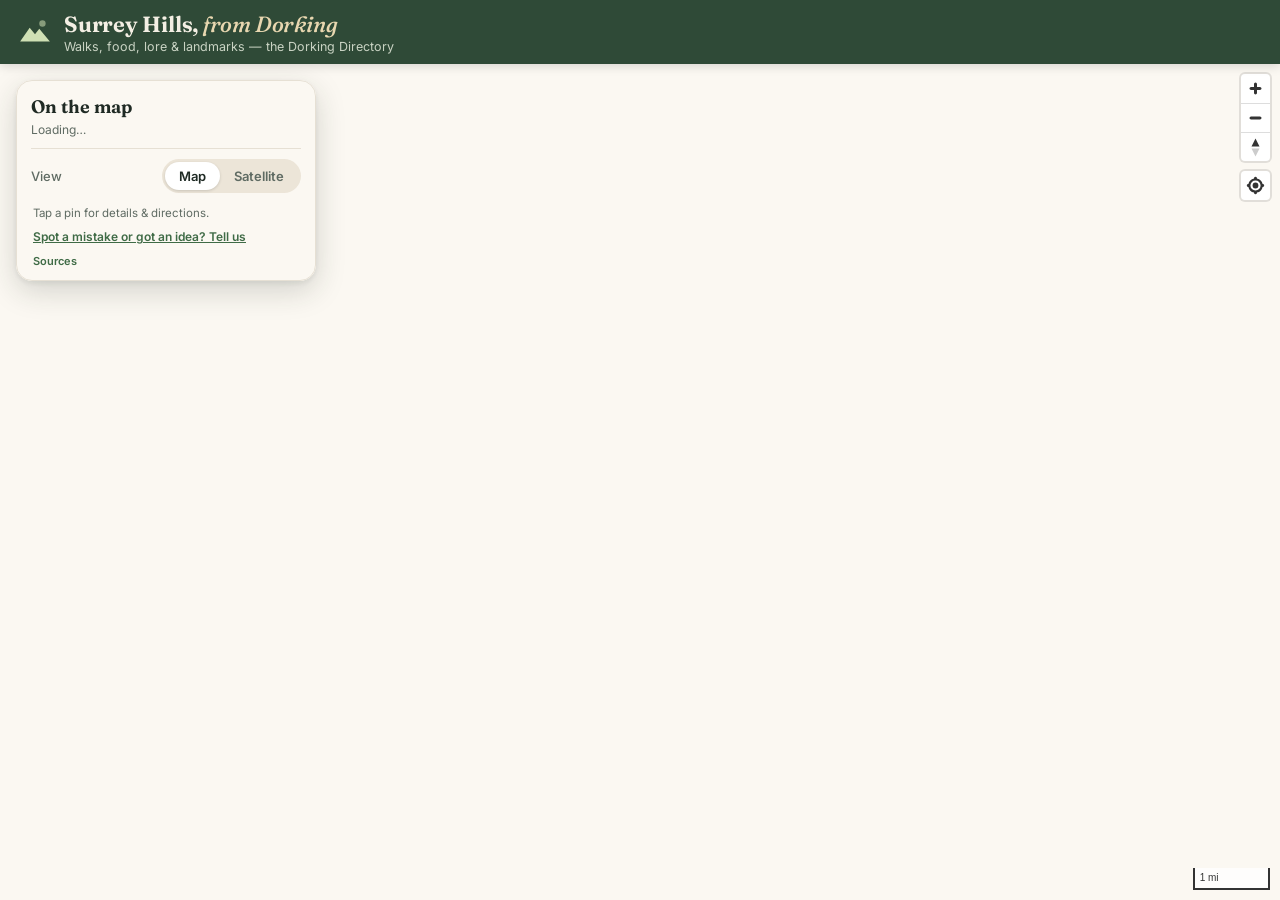
==== commit f88b53d8: "Hide newsletter, wire Tell us mailto, add Sources credit and GoatCounter hook The newsletter button " ====
--- a/index.html
+++ b/index.html
@@ -3,8 +3,9 @@
 <head>
   <meta charset="utf-8">
   <meta name="viewport" content="width=device-width, initial-scale=1, viewport-fit=cover">
+  <link rel="icon" href="data:image/svg+xml,%3Csvg xmlns=%27http://www.w3.org/2000/svg%27 viewBox=%270 0 24 24%27%3E%3Ccircle cx=%2712%27 cy=%2712%27 r=%2711%27 fill=%27%233f6b46%27/%3E%3C/svg%3E">
   <title>Surrey Hills, from Dorking — the Dorking Directory map</title>
-  <meta name="description" content="Farm shops, vineyards, landmarks, local lore and churches around Dorking and the Surrey Hills, on one map.">
+  <meta name="description" content="Walk start points, pubs, farm shops, vineyards, landmarks, local lore and churches around Dorking and the Surrey Hills, on one map.">
   <link rel="preconnect" href="https://fonts.googleapis.com">
   <link rel="preconnect" href="https://fonts.gstatic.com" crossorigin>
   <link href="https://fonts.googleapis.com/css2?family=Fraunces:opsz,wght@9..144,500;9..144,650&family=Inter:wght@400;500;600&display=swap" rel="stylesheet">
@@ -17,12 +18,10 @@
 
   <link rel="stylesheet" href="css/style.css">
 
-  <!-- ============================================================
-       ANALYTICS TAG GOES HERE
-       e.g. Plausible:
-       <script defer data-domain="map.example.uk" src="https://plausible.io/js/script.js"></script>
-       or Google Analytics (gtag.js) snippet.
-       ============================================================ -->
+  <!-- GoatCounter is disabled. Set ANALYTICS.goatcounterCode in js/config.js
+       to inject: <script data-goatcounter="https://CODE.goatcounter.com/count"
+       async src="//gc.zgo.at/count.js"></script>
+       Do not sign up or invent a code here. -->
 </head>
 <body>
   <header class="topbar">
@@ -33,7 +32,7 @@
         <p class="tagline">Walks, food, lore &amp; landmarks — the Dorking Directory</p>
       </div>
     </div>
-    <a class="cta" id="newsletter" href="#">
+    <a class="cta" id="newsletter" href="#" hidden>
       <svg viewBox="0 0 24 24" width="16" height="16" fill="none" stroke="currentColor" stroke-width="2" stroke-linecap="round" stroke-linejoin="round"><rect x="3" y="5" width="18" height="14" rx="2"/><path d="m3 7 9 6 9-6"/></svg>
       <span class="cta-long">Get the weekly Dorking what's on</span><span class="cta-short">What's on</span>
     </a>
@@ -60,11 +59,16 @@
           <button class="bm-btn" data-bm="satellite">Satellite</button>
         </div>
       </div>
-      <a class="lg-cta" href="#">
+      <a class="lg-cta" id="newsletter-panel" href="#" hidden>
         <strong>Plan your weekend?</strong>
-        <span>Get the weekly Dorking what's on, free every Thursday →</span>
+        <span>Get the weekly Dorking what's on →</span>
       </a>
-      <p class="lg-foot">Tap a pin for details &amp; directions. Spotted something out of date? <a href="#">Tell us</a>.</p>
+      <p class="lg-foot">Tap a pin for details &amp; directions.</p>
+      <p class="lg-tell"><a id="tell-us" href="mailto:william@wbphotography.uk?subject=Surrey%20Hills%20map%3A%20correction%20or%20idea&amp;body=Place%20name%3A%0AWhat%20should%20change%20%2F%20your%20idea%3A%0A">Spot a mistake or got an idea? Tell us</a></p>
+      <details class="lg-sources">
+        <summary>Sources</summary>
+        <p>Map data © OpenStreetMap contributors (ODbL) and OpenFreeMap; satellite imagery Esri; listed building information from the National Heritage List for England © Historic England (used under the Open Government Licence); other details from National Trust, Surrey County Council, Mole Valley and Guildford councils, parish councils and venues' own websites, written in our own words.</p>
+      </details>
     </aside>
 
     <button id="legend-open" class="legend-fab" aria-label="Show layers">
--- a/css/style.css
+++ b/css/style.css
@@ -21,6 +21,7 @@
 .cta{display:inline-flex;align-items:center;gap:8px;background:#f1c76b;color:#2a2410;text-decoration:none;font-weight:600;
   font-size:14px;padding:9px 14px;border-radius:999px;white-space:nowrap;transition:transform .15s, box-shadow .15s}
 .cta:hover{transform:translateY(-1px);box-shadow:0 4px 12px rgba(0,0,0,.2)}
+.cta[hidden]{display:none}
 .cta-short{display:none}
 
 /* ---- map stage ---- */
@@ -63,9 +64,15 @@
 .bm-btn.on{background:#fff;color:var(--ink);box-shadow:0 1px 3px rgba(0,0,0,.15)}
 
 .lg-cta{display:block;text-decoration:none;color:#2a2410;background:linear-gradient(135deg,#f6dc9c,#f1c76b);border-radius:12px;padding:10px 12px;font-size:13px;line-height:1.35}
+.lg-cta[hidden]{display:none}
 .lg-cta strong{display:block;font-family:var(--serif);font-size:15px;margin-bottom:2px}
 .lg-foot{font-size:11.5px;color:var(--muted);margin:10px 2px 0;line-height:1.4}
-.lg-foot a{color:var(--moss-2)}
+.lg-tell{font-size:12px;margin:8px 2px 0;line-height:1.4}
+.lg-tell a{color:var(--moss-2);font-weight:600}
+.lg-sources{margin:8px 2px 0;font-size:11px;color:var(--muted)}
+.lg-sources summary{cursor:pointer;font-weight:600;color:var(--moss-2);display:inline}
+.lg-sources summary::-webkit-details-marker{color:var(--moss-2)}
+.lg-sources p{margin:6px 0 0;line-height:1.45}
 
 .legend-fab{position:absolute;left:14px;bottom:28px;z-index:3;display:none;align-items:center;gap:8px;border:0;cursor:pointer;
   background:var(--moss);color:#f4efe4;font:600 15px var(--sans);padding:12px 18px;border-radius:999px;box-shadow:var(--shadow)}
@@ -77,6 +84,21 @@
 .pin-body svg{transform:rotate(45deg);color:#fff}
 .pin:hover .pin-body,.pin.active .pin-body{transform:rotate(-45deg) scale(1.18)}
 .pin.active{z-index:2}
+/* smaller pin variant (e.g. small car parks) */
+.pin.pin-sm{width:26px;height:32px}
+.pin.pin-sm .pin-body{width:22px;height:22px;border-width:2px}
+.lg-dot.lg-dot-lg{width:13px;height:13px}
+.lg-dot.lg-dot-sm{width:9px;height:9px;margin:0 2px}
+/* grouped pins: count bubble with a ring of the member colours, and fan-out legs */
+.cluster{border:0;padding:3px;cursor:pointer;width:40px;height:40px;border-radius:50%;background:var(--ring,#3f6b46);
+  box-shadow:0 3px 8px rgba(0,0,0,.35);display:block;transition:transform .15s}
+.cluster span{display:grid;place-items:center;width:100%;height:100%;border-radius:50%;background:#2f3b2f;color:#fff;
+  font:700 14px var(--sans);border:2px solid #fff;box-sizing:border-box}
+.cluster:hover{transform:scale(1.1)}
+.spider{pointer-events:none}
+.spider line{stroke:#2f3b2f;stroke-width:1.5;stroke-opacity:.7}
+.spider circle{fill:#2f3b2f;stroke:#fff;stroke-width:1.5}
+.maplibregl-popup,.mapboxgl-popup{z-index:5}
 
 /* ---- popups ---- */
 .maplibregl-popup-content,.mapboxgl-popup-content{border-radius:14px;padding:14px 16px 14px;box-shadow:var(--shadow);font-family:var(--sans)}
